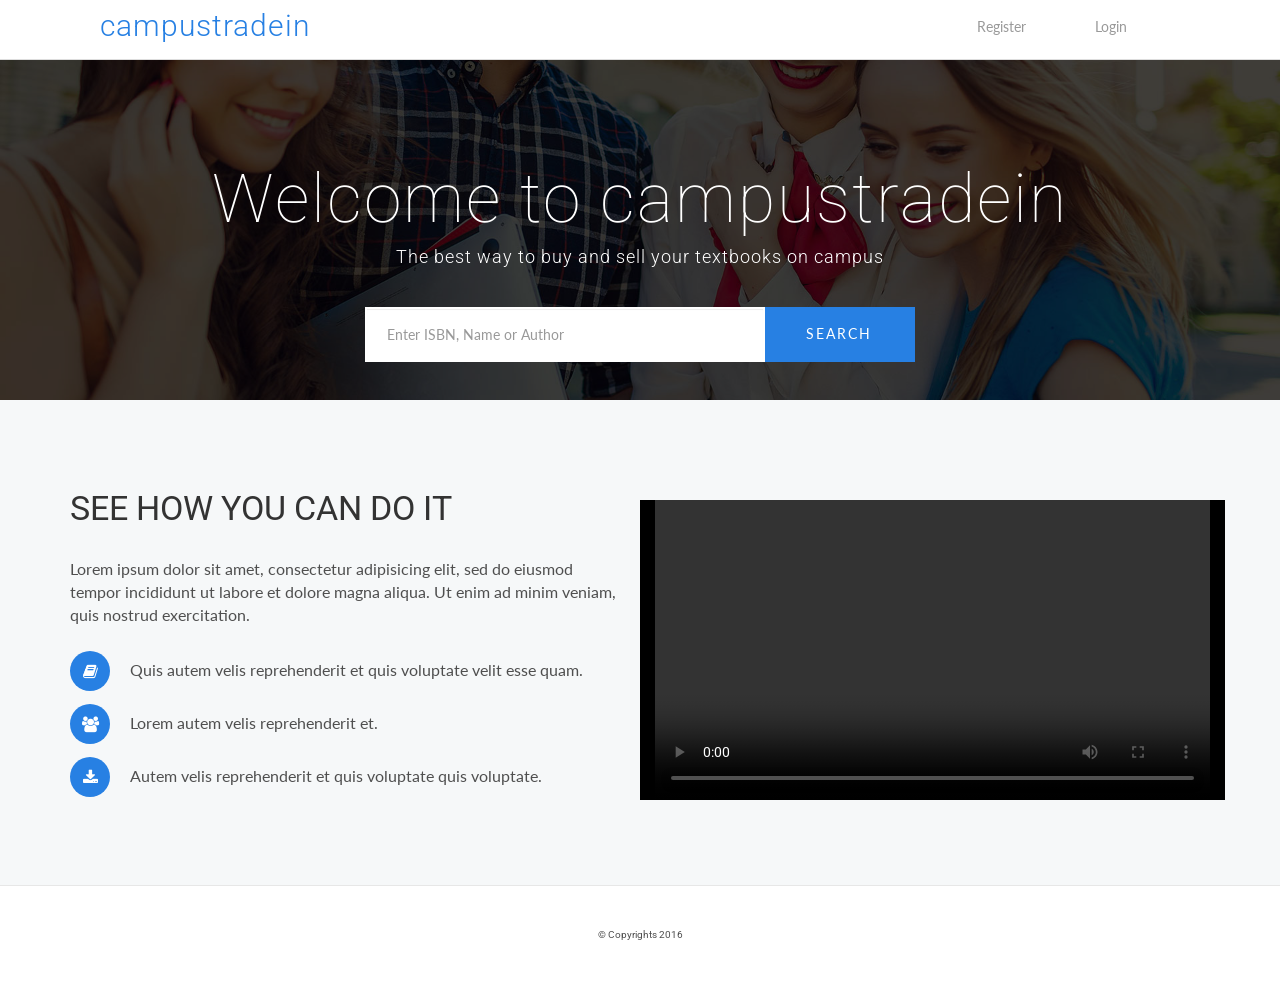
==== campus-trade-in/index.html @ 1e82827a "Added Changes" ====
<!DOCTYPE html>
<html>
	<head>
		<title>Campus Trade In | Search Books Online | Top Ranked Website of the Year</title>
		<link rel="icon" href="assets/ico/ico.png" type="image/png" sizes="16x16">
		<!-- meta tags/keywords for search engines -->
		<meta charset="UTF-8">
		<meta name="description" content="Search Books Online">
		<meta name="keywords" content="books,online books,top rated online books website">
		<meta name="author" content="Campus Trade In">
		<!-- style sheets -->
		<link rel="stylesheet" type="text/css" href="css/bootstrap.css">
		<link rel="stylesheet" type="text/css" href="css/animate.css">
		<link rel="stylesheet" type="text/css" href="css/font-awesome.css">
		<link rel="stylesheet" type="text/css" href="css/style.css">
		<link rel="stylesheet" href="css/owl.carousel.css">
		<link rel="stylesheet" href="css/owl.theme.css">
		<!-- google fonts  -->
		<link href='https://fonts.googleapis.com/css?family=Lobster+Two:400,400italic,700,700italic' rel='stylesheet' type='text/css'>
		<link href='https://fonts.googleapis.com/css?family=Lato:400,100,100italic,300,300italic,400italic,700,700italic,900,900italic' rel='stylesheet' type='text/css'>
		<link href='https://fonts.googleapis.com/css?family=Roboto:400,100,100italic,300,300italic,400italic,500,500italic,700,700italic,900italic,900' rel='stylesheet' type='text/css'>
	</head>
	<body>
		<!-- navigation section -->	
		<nav class="navbar navbar-default navbar-fixed-top">
		  <div class="container-fluid">
		    <!-- Brand and toggle get grouped for better mobile display -->
		    <div class="navbar-header">
		      <button type="button" class="navbar-toggle collapsed" data-toggle="collapse" data-target="#bs-example-navbar-collapse-1" aria-expanded="false">
		        <span class="sr-only">Toggle navigation</span>
		        <span class="icon-bar"></span>
		        <span class="icon-bar"></span>
		        <span class="icon-bar"></span>
		      </button>
		      <a class="navbar-brand" href="#">campustradein</a>
		    </div>

		    <!-- Collect the nav links, forms, and other content for toggling -->
		    <div class="collapse navbar-collapse" id="bs-example-navbar-collapse-1">
		      <ul class="nav navbar-nav navbar-right">
		        <li><a href="#" data-toggle="modal" data-target="#myModal" id="registerUser">Register</a></li>
		        <li><a href="#" data-toggle="modal" data-target="#myModal" id="loginUser">Login</a></li>
		      </ul>
		    </div>
		  </div>
		</nav>	
		<!-- login/sign up form modal -->
		<!-- Modal -->
		<div class="modal fade modalCustom" id="myModal" tabindex="-1" role="dialog" aria-labelledby="myModalLabel">
		  <div class="container">
		  	<div class="row">
		  		<div class="closeButton">
		  			<h4 data-dismiss="modal">X</h4>
		  		</div>
		  		<h1>campustradein</h1>
		  		<h6>The best college marketplace.</h6>
		  		<ul role="tablist" id="activator">
		  			<li role="presentation" class="active itemActive">
		  				<a href="#login" aria-controls="login" role="tab" data-toggle="tab" id="targetLogInUser">
		  					LOG IN
		  				</a>
		  			</li>
		  			<li role="presentation">
		  				<a href="#signup" aria-controls="signup" role="tab" data-toggle="tab" id="targetRegisterUser">
		  					SIGN UP
		  				</a>
		  			</li>
		  		</ul>
		  		<div class="col-lg-6 itemModelForms tab-content">
		  			<img src="assets/ico/tooltip.png" id="tooltip">
		  			<!-- login form -->
				    <div role="tabpanel" class="tab-pane active itemLoginForm" id="login">
				    	<form id="signinForm"> 
				    		<button> 
					    		<span>
					    			<i class="fa fa-facebook-official" aria-hidden="true"></i>
					    		</span>
					    		Log in with Facebook 
					    	</button>
					    	<p>Or</p>
					    	<input type="text" class="form-control" placeholder="Username" id="username" name="username">
					    	<input type="password" class="form-control" placeholder="Password" id="password" name="password">
					    	<button type="submit" class="formButton"> 
					    		login
					    	</button>
				    	</form>
				    </div>
				    <!-- signup form -->
				    <div role="tabpanel" class="tab-pane itemSignUpForm" id="signup">
				    	<form id="signupForm">
				    		<button> 
					    		<span>
					    			<i class="fa fa-facebook-official" aria-hidden="true"></i>
					    		</span>
					    		Log in with Facebook 
					    	</button>
					    	<p>Or</p>
					    	<input type="email" class="form-control" placeholder="Email" id="emailSignUp" name="Signup">
					    	<input type="Email" class="form-control" placeholder="Password" id="passwordSignUp" name="passwordSignUp">
					    	<input type="password" class="form-control" placeholder="Repeat Password" id="passwordRepeatSignUp" name="passwordSignUp">
					    	<select class="form-control">
					    		<option>Witchia State University</option>
					    		<option>Kansas State University</option>
					    		<option>Butler Community College</option>
					    	</select>
					    	<button type="submit" class="formButton"> 
					    		Sign Up
					    	</button>
					    	<p>By signing up to create an account I accept campustradein Terms of Use and Privacy Policy.</p>
				    	</form>
				    </div>
		  		</div>
		  	</div>
		  </div>	
		</div>
		<div class="clearfix"></div>

		<!-- arrow for push up to the top -->
		<a href="#home" class="scroll ArrowUp">
			<i class="fa fa-chevron-up"></i>
		</a>
		
		<!-- header/default slider section -->
		<section class="header" id="home">
			<div class="overlayHeader">
				<h1>Welcome to campustradein</h1>
				<h4>The best way to buy and sell your textbooks on campus</h4>
				<form class="form-inline">
					<div class="form-group">
						<input type="text" class="form-control" id="exampleInputName2" placeholder="Enter ISBN, Name or Author">
						<span class="fa fa-search errspan hidden-lg hidden-md"></span>
					</div>
					<button type="submit" class="btn btn-default">Search</button>
				</form>
			</div>
		</section>
		<div class="clearfix"></div>

		<!-- Video Section -->
		<section class="video">
			<div class="container">
				<div class="row">
					<div class="col-lg-6 col-md-12 itemContentVideo"> 
						<h1>SEE HOW YOU CAN DO IT</h1>
						<p>Lorem ipsum dolor sit amet, consectetur adipisicing elit, sed do eiusmod tempor incididunt ut labore et dolore magna aliqua. Ut enim ad minim veniam, quis nostrud exercitation.</p>
						<ul class="hidden-sm hidden-xs hidden-md">
							<li>
								<div>
									<i class="fa fa-book" aria-hidden="true"></i>
								</div>
								<span>Quis autem velis reprehenderit et quis voluptate velit esse quam.</span>
							</li>
							<li>
								<div>
									<i class="fa fa-users" aria-hidden="true"></i>
								</div>
								<span>Lorem autem velis reprehenderit et.</span>
							</li>
							<li>
								<div>
									<i class="fa fa-download" aria-hidden="true"></i>
								</div>
								<span>Autem velis reprehenderit et quis voluptate quis voluptate.</span>
							</li>
						</ul>
					</div>
					<div class="col-lg-6 col-md-12 itemVideoSection">
						<video controls autoplay>
						  <source src="http://dfcb.github.io/BigVideo.js/vids/dock.mp4" type="video/mp4">
						</video>
					</div>
				</div>
			</div>
		</section>
		<div class="clearfix"></div>

		<!-- sectionImageContent 1  -->
		<section class="sectionImageContent1">

		</section>

		<!-- Featured Books Section -->
		<!-- <section class="featuredBooks"> -->
			<!-- Controls -->
		<!--     <div class="itemControls hidden-xs hidden-sm hidden-md">
		    	<a class="left carousel-control prev" role="button">
					<span class="glyphicon glyphicon-chevron-left" aria-hidden="true"></span>
					<span class="sr-only">Previous</span>
				</a>
			    <a class="right carousel-control next" role="button">
				    <span class="glyphicon glyphicon-chevron-right" aria-hidden="true"></span>
				    <span class="sr-only">Next</span>
		     	</a>
		    </div>
			<div class="container">
				<div class="row">
					<div class="col-lg-12">
						<h1 class="headingDefault">
							Featured Books
						</h1>
					</div>
					<div class="containerMain col-lg-10 owl-carousel owl-theme" id="owl-demo">
						<div class="col-lg-3 itemSingleBook item">
							<img src="https://placeholdit.imgix.net/~text?txtsize=33&txt=200%C3%97300&w=200&h=300">
							<h6>
								Gordman Sciley by Neil Armstrong
							</h6>
						</div>
						<div class="col-lg-3 itemSingleBook2 item">
							<img src="https://placeholdit.imgix.net/~text?txtsize=33&txt=200%C3%97300&w=200&h=300">
							<h6>
								MiddleSex by Neil Armstrong
							</h6>
						</div>
						<div class="col-lg-3 itemSingleBook3 item">
							<img src="https://placeholdit.imgix.net/~text?txtsize=33&txt=200%C3%97300&w=200&h=300">
							<h6>
								An Army of 100 Sciley by Neil Armstrong
							</h6>
						</div>
						<div class="col-lg-3 itemSingleBook4 item">
							<img src="https://placeholdit.imgix.net/~text?txtsize=33&txt=200%C3%97300&w=200&h=300">
							<h6>
								Gilead - A Novel by Neil Armstrong
							</h6>
						</div>
						<div class="col-lg-3 itemSingleBook item">
							<img src="https://placeholdit.imgix.net/~text?txtsize=33&txt=200%C3%97300&w=200&h=300">
							<h6>
								Gordman Sciley by Neil Armstrong
							</h6>
						</div>
						<div class="col-lg-3 itemSingleBook2 item">
							<img src="https://placeholdit.imgix.net/~text?txtsize=33&txt=200%C3%97300&w=200&h=300">
							<h6>
								MiddleSex by Neil Armstrong
							</h6>
						</div>
						<div class="col-lg-3 itemSingleBook3 item">
							<img src="https://placeholdit.imgix.net/~text?txtsize=33&txt=200%C3%97300&w=200&h=300">
							<h6>
								An Army of 100 Sciley by Neil Armstrong
							</h6>
						</div>
						<div class="col-lg-3 itemSingleBook4 item">
							<img src="https://placeholdit.imgix.net/~text?txtsize=33&txt=200%C3%97300&w=200&h=300">
							<h6>
								Gilead - A Novel by Neil Armstrong
							</h6>
						</div>
					</div>
					<button>
						See All
					</button>
				</div>
			</div>
		</section>
		<div class="clearfix"></div> -->
		<!-- footer section -->
		<footer>
			<p>&copy; Copyrights 2016</p>
		</footer>

		<!-- javascript Libraries and custom files -->
		<script src="js/jquery.js"></script>
		<script src="js/bootstrap.js"></script>
		<script src="js/morphext.js"></script>
		<script src="js/backstretch.min.js"></script>
		<script src="js/wow.js"></script>
		<script src="js/owl.carousel.js"></script>
		<script src="js/bootstrap.min.js"></script>
		<script src="js/custom.js"></script>
	</body>
</html>
---- campus-trade-in/css/style.css ----
/* ============================== 
	
	Project Name : Campus Trade In
	Author 		 : Campus Trade In
	Author URI   : https://www.campustradein.com/
	Project Last Updated : 13/06/2016
	
	CSS Details  : 

	1. Default Variables 
	2. navigation 
	3. header section
	4. login/signup form modal

   ============================== */
/* 	Default Variables  */
/*  Default Mixins  */
.transitions {
  transition: all 0.5s ease;
  -webkit-transition: all 0.5s ease;
  -o-transition: all 0.5s ease;
  -moz-transition: all 0.5s ease;
}
/*	Default Settings */
body {
  font-family: 'Lato', sans-serif;
}
a,
a:active,
a:focus {
  outline: none;
}
#messages {
  height: 65px;
  margin-top: 10px;
  float: left;
  width: 100%;
  padding: 0px;
  margin-left: 0px;
  margin: 10px auto;
  display: table;
  float: none;
  position: relative;
  right: 45px;
}
#messages small {
  color: red;
  text-align: center;
}
/* 	Navigation Section */
.navbar-default {
  background-color: #fff;
  border-radius: 0px;
  height: 60px;
  margin-bottom: 0px;
  padding-bottom: 0px;
  border: none;
  transition: all 0.5s ease;
  -webkit-transition: all 0.5s ease;
  -o-transition: all 0.5s ease;
  -moz-transition: all 0.5s ease;
  border-bottom: 1px solid #ddd;
}
.navbar-default .navbar-brand {
  color: #2780e3;
  font-size: 30px;
  font-family: 'Roboto';
  font-weight: 300;
  padding-left: 100px;
  padding-top: 16px;
  letter-spacing: 1px;
  cursor: pointer;
}
.navbar-default .navbar-brand:hover {
  color: #2780e3;
}
.navbar-default .navbar-brand:active {
  color: #2780e3;
}
.navbar-default .navbar-brand:visited {
  color: #2780e3;
}
.navbar-default .navbar-brand span {
  height: 25px;
  width: 20px;
  background-color: #697EA4;
  padding: 10px 20px 10px 20px;
  color: #fff;
  text-align: center;
}
.navbar-right {
  margin-right: 100px;
}
.navbar-right li {
  height: 100%;
  width: 109px;
  text-align: center;
  padding-top: 2px;
  cursor: pointer;
}
.navbar-right li a {
  color: #999999!important;
  transition: all 0.5s ease;
  -webkit-transition: all 0.5s ease;
  -o-transition: all 0.5s ease;
  -moz-transition: all 0.5s ease;
}
.navbar-right li a:hover {
  color: #2780e3 !important;
  text-decoration: underline;
}
.navbar-right li a:active {
  border: none;
  color: #2780e3;
  text-decoration: none;
}
.navbar-right li a:visited {
  border: none;
  color: #999;
  text-decoration: none;
}
/* header section */
.header {
  height: 400px;
  width: 100%;
  background-image: url('../assets/header/1.jpg');
  background-size: cover;
  background-position: center;
}
.header .overlayHeader {
  height: 400px!important;
  width: 100%;
  background-color: rgba(0, 0, 0, 0.5);
}
.header .overlayHeader h1 {
  letter-spacing: 2px;
  font-size: 68px;
  font-family: 'Roboto', sans-serif;
  font-weight: 100;
  color: #fff;
  text-align: center;
  padding-top: 162px;
  margin-bottom: 0px;
  margin-top: 0px;
}
.header .overlayHeader h4 {
  font-family: 'Roboto', sans-serif;
  font-size: 18px;
  color: #fff;
  text-align: center;
  letter-spacing: 1px;
  font-weight: 300;
}
.header .overlayHeader form {
  margin: 40px auto;
  display: table;
  float: none;
}
.header .overlayHeader form .form-control {
  display: block;
  min-width: 400px;
  font-family: 'Lato', sans-serif;
  height: 55px;
  padding: 6px 12px;
  font-size: 14px;
  padding: 0px 20px 0px 20px;
  line-height: 1.42857143;
  color: #000!important;
  background-color: #fff;
  background-image: none;
  border: 2px solid #fff;
  border-radius: 0px;
  transition: all 0.5s ease;
  -webkit-transition: all 0.5s ease;
  -o-transition: all 0.5s ease;
  -moz-transition: all 0.5s ease;
  -webkit-box-shadow: inset 0 1px 1px rgba(0, 0, 0, 0.075);
  box-shadow: inset 0 1px 1px rgba(0, 0, 0, 0.075);
  -webkit-transition: border-color ease-in-out 0.15s, -webkit-box-shadow ease-in-out 0.15s;
  -o-transition: border-color ease-in-out 0.15s, box-shadow ease-in-out 0.15s;
  transition: border-color ease-in-out 0.15s, box-shadow ease-in-out 0.15s;
}
.header .overlayHeader form button {
  height: 55px;
  width: 150px;
  border-radius: 0px;
  background-color: #2780e3;
  color: #fff;
  border: 3px solid #2780e3;
  border-left: none;
  font-size: 14px;
  font-weight: 400;
  text-transform: uppercase;
  letter-spacing: 2px;
  transition: all 0.5s ease;
  -webkit-transition: all 0.5s ease;
  -o-transition: all 0.5s ease;
  -moz-transition: all 0.5s ease;
}
.header .overlayHeader form button:hover {
  color: #fff;
  background-color: #2780e3;
}
/* modal form section */
.modalCustom .closeButton {
  height: 100px;
  width: 100px;
  position: absolute;
  right: 100px;
  color: #fff;
  top: 50px;
  font-size: 24px;
  cursor: pointer;
  z-index: 9999999999999;
}
.modalCustom h1 {
  color: #fff;
  font-family: 'Roboto';
  margin-bottom: 0px;
  padding-bottom: 0px;
  position: relative;
  top: 42px;
  font-weight: 300;
  letter-spacing: 1px;
  text-align: center;
}
.modalCustom h6 {
  margin-top: 0px;
  margin-bottom: 0px;
  text-align: center;
  color: #fff;
  position: relative;
  top: 49px;
  font-size: 15px;
  font-weight: 400;
  letter-spacing: 1px;
}
.modalCustom ul {
  margin: 100px auto;
  display: table;
  list-style: none;
  margin-bottom: 10px;
}
.modalCustom ul li {
  float: left;
  color: #fff;
  text-transform: uppercase;
  text-align: center;
  padding-left: 26px;
  padding-right: 52px;
  cursor: pointer;
}
.modalCustom ul li a {
  color: #4f4f4f;
  font-weight: 500;
}
.modalCustom ul li a:hover {
  color: #fff;
}
.modalCustom .itemActive a {
  color: #fff;
}
.modalCustom .itemModelForms {
  height: auto;
  width: 400px;
  background-color: #fff;
  margin: 12px auto;
  float: none;
  cursor: pointer;
  position: absolute;
  left: 0px;
  right: 0px;
  padding: 0px;
}
.modalCustom .itemModelForms img {
  margin-top: -41px;
  margin-left: 120px;
}
.modalCustom .itemModelForms .itemLoginForm button {
  height: 50px;
  width: 300px;
  margin: 25px auto;
  display: table;
  float: none;
  background-color: #3B5998;
  color: #fff;
  font-family: 'Roboto', sans-serif;
  letter-spacing: 1px;
  border: none;
}
.modalCustom .itemModelForms .itemLoginForm button span {
  padding-right: 10px;
}
.modalCustom .itemModelForms .itemLoginForm p {
  text-align: center;
  color: #272727!important;
}
.modalCustom .itemModelForms .itemLoginForm .form-control {
  display: block;
  margin: 0 auto;
  display: table;
  float: none;
  width: 300px;
  height: 50px;
  padding: 6px 12px;
  font-size: 14px;
  line-height: 1.42857143;
  color: #555;
  background-color: #fff;
  background-image: none;
  border: 1px solid #ccc;
  border-radius: 0px;
  -webkit-box-shadow: inset 0 1px 1px rgba(0, 0, 0, 0.075);
  box-shadow: inset 0 1px 1px rgba(0, 0, 0, 0.075);
  -webkit-transition: border-color ease-in-out 0.15s, -webkit-box-shadow ease-in-out 0.15s;
  -o-transition: border-color ease-in-out 0.15s, box-shadow ease-in-out 0.15s;
  transition: border-color ease-in-out 0.15s, box-shadow ease-in-out 0.15s;
}
.modalCustom .itemModelForms .itemLoginForm .formButton {
  background-color: #2780e3;
}
.modalCustom .itemModelForms .itemSignUpForm {
  padding-left: 20px;
  padding-right: 20px;
}
.modalCustom .itemModelForms .itemSignUpForm button {
  height: 50px;
  width: 300px;
  margin: 25px auto;
  display: table;
  float: none;
  background-color: #3B5998;
  color: #fff;
  font-family: 'Roboto', sans-serif;
  letter-spacing: 1px;
  border: none;
}
.modalCustom .itemModelForms .itemSignUpForm button span {
  padding-right: 10px;
}
.modalCustom .itemModelForms .itemSignUpForm p {
  text-align: center;
  color: #272727!important;
}
.modalCustom .itemModelForms .itemSignUpForm .form-control {
  display: block;
  margin: 0 auto;
  display: table;
  float: none;
  width: 300px;
  height: 50px;
  padding: 6px 12px;
  font-size: 14px;
  line-height: 1.42857143;
  color: #555;
  background-color: #fff;
  background-image: none;
  border: 1px solid #ccc;
  border-radius: 0px;
  -webkit-box-shadow: inset 0 1px 1px rgba(0, 0, 0, 0.075);
  box-shadow: inset 0 1px 1px rgba(0, 0, 0, 0.075);
  -webkit-transition: border-color ease-in-out 0.15s, -webkit-box-shadow ease-in-out 0.15s;
  -o-transition: border-color ease-in-out 0.15s, box-shadow ease-in-out 0.15s;
  transition: border-color ease-in-out 0.15s, box-shadow ease-in-out 0.15s;
}
.modalCustom .itemModelForms .itemSignUpForm .formButton {
  background-color: #2780e3;
}
/* Arrow for pushing back to the top */
.ArrowUp {
  height: 49px;
  width: 49px;
  background-color: #2780e3;
  position: fixed;
  right: 50px;
  bottom: 100px;
  z-index: 999999999;
  border-radius: 100px;
  color: #fff;
  text-align: center;
  padding-top: 15px;
  display: none;
  cursor: pointer;
}
/* form validation */
.errorFormValidation {
  float: right;
  margin-right: 58px;
  margin-top: -32px;
  color: red;
  display: none;
}
.FormValidationError {
  color: red;
  padding-left: 51px;
  display: none;
}
.FormValidationErrorPassword {
  color: red;
  padding-left: 51px;
  display: none;
}
/* Featured Books Section */
.featuredBooks {
  height: 650px;
  width: 100%;
}
.featuredBooks .headingDefault {
  font-size: 27px;
  font-weight: 700;
  text-align: center;
  font-family: 'Roboto', sans-serif;
  color: #333;
  text-transform: uppercase;
  letter-spacing: 1px;
  padding-top: 70px;
  margin-top: 0px;
}
.featuredBooks .itemControls {
  height: 650px;
  width: 100%;
  position: absolute;
  z-index: 99999;
}
.featuredBooks .itemControls .carousel-control.right {
  background-image: none;
}
.featuredBooks .itemControls .carousel-control .glyphicon-chevron-left,
.featuredBooks .itemControls .carousel-control .icon-prev {
  color: #4f4f4f;
  font-size: 18px;
  font-weight: 300;
  text-shadow: none;
}
.featuredBooks .itemControls .carousel-control .glyphicon-chevron-right,
.featuredBooks .itemControls .carousel-control .icon-prev {
  color: #4f4f4f;
  font-size: 18px;
  font-weight: 300;
  text-shadow: none;
}
.featuredBooks .itemControls .carousel-control.left {
  background-image: none;
}
.featuredBooks .containerMain {
  margin: 0 auto;
  float: none;
  display: table;
}
.featuredBooks .containerMain .itemSingleBook {
  cursor: pointer;
  height: 350px;
  width: 200px;
  margin-top: 60px;
  margin-left: 40px;
  padding: 0px;
}
.featuredBooks .containerMain .itemSingleBook h6 {
  margin-top: 0px;
  margin-bottom: 0px;
  text-align: center;
  color: #4f4f4f;
  font-size: 14px;
  font-weight: 500;
  font-family: 'Roboto';
  padding-top: 15px;
  cursor: pointer;
  line-height: 20px;
}
.featuredBooks .containerMain .itemSingleBook2 {
  cursor: pointer;
  height: 350px;
  width: 200px;
  margin-top: 60px;
  margin-left: 40px;
  padding: 0px;
  margin-left: 35px;
}
.featuredBooks .containerMain .itemSingleBook2 h6 {
  margin-top: 0px;
  margin-bottom: 0px;
  text-align: center;
  color: #4f4f4f;
  font-size: 14px;
  font-weight: 500;
  font-family: 'Roboto';
  padding-top: 15px;
  cursor: pointer;
  line-height: 20px;
}
.featuredBooks .containerMain .itemSingleBook3 {
  cursor: pointer;
  height: 350px;
  width: 200px;
  margin-top: 60px;
  margin-left: 40px;
  padding: 0px;
  margin-left: 35px;
}
.featuredBooks .containerMain .itemSingleBook3 h6 {
  margin-top: 0px;
  margin-bottom: 0px;
  text-align: center;
  color: #4f4f4f;
  font-size: 14px;
  font-weight: 500;
  font-family: 'Roboto';
  padding-top: 15px;
  cursor: pointer;
  line-height: 20px;
}
.featuredBooks .containerMain .itemSingleBook4 {
  cursor: pointer;
  height: 350px;
  width: 200px;
  margin-top: 60px;
  margin-left: 40px;
  padding: 0px;
  margin-left: 35px;
}
.featuredBooks .containerMain .itemSingleBook4 h6 {
  margin-top: 0px;
  margin-bottom: 0px;
  text-align: center;
  color: #4f4f4f;
  font-size: 14px;
  font-weight: 500;
  font-family: 'Roboto';
  padding-top: 15px;
  cursor: pointer;
  line-height: 20px;
}
.featuredBooks button {
  margin: 0px auto;
  display: table;
  float: none;
  height: 40px;
  width: 100px;
  background-color: #2780e3;
  color: #fff;
  position: relative;
  border: none;
  top: 48px;
}
/* Video Section */
.video {
  height: 485px;
  width: 100%;
  background-color: #F6F8F9;
}
.video .itemContentVideo h1 {
  margin-bottom: 0px;
  margin-top: 0px;
  padding-top: 90px;
  font-weight: 400;
  font-family: 'Roboto';
  color: #333;
  font-size: 34px;
}
.video .itemContentVideo p {
  padding-top: 30px;
  line-height: 23px;
  color: #4f4f4f;
  font-size: 16px;
  font-weight: 400;
  font-family: 'Lato';
}
.video .itemContentVideo ul {
  list-style: none;
  padding: 0px;
  padding-top: 15px;
}
.video .itemContentVideo ul li:nth-child(2) {
  padding-top: 30px;
}
.video .itemContentVideo ul li:nth-child(3) {
  padding-top: 30px;
}
.video .itemContentVideo ul li {
  color: #4f4f4f;
  font-size: 16px;
  font-weight: 400;
  font-family: 'Lato';
}
.video .itemContentVideo ul li span {
  padding-left: 20px;
  position: relative;
  top: 8px;
}
.video .itemContentVideo ul li div {
  float: left;
  height: 40px;
  width: 40px;
  text-align: center;
  background-color: #2780E3;
  color: #fff;
  padding-top: 9px;
  border-radius: 100px;
}
.video .itemVideoSection {
  height: 300px;
  width: 50%;
  margin: 100px auto;
  background-color: #000;
  margin-bottom: 0px;
}
.video .itemVideoSection video {
  height: 300px;
  width: 100%;
}
/* footer section */
footer {
  height: 100px;
  width: 100%;
  border-top: 1px solid #e7e7e7;
}
footer p {
  font-family: 'Roboto';
  font-size: 10px;
  color: #4f4f4f;
  text-align: center;
  padding-top: 42px;
}
/* ====================================================

		Media Quries for mobile and tablet devices

   ==================================================== */
@media screen and (min-width: 992px) and (max-width: 1199px) {
  /* video section */
  .video {
    height: 800px;
  }
  .video .itemVideoSection {
    width: 100%;
  }
  .video .itemContentVideo h1 {
    text-align: center;
  }
  .video .itemContentVideo p {
    text-align: center;
  }
}
@media screen and (min-width: 768px) and (max-width: 992px) {
  /* header section */
  .header .overlayHeader h1 {
    font-size: 32px;
  }
  .header .overlayHeader form .form-control {
    min-width: 400px;
  }
  .header .overlayHeader form button {
    float: right;
  }
  .errspan {
    display: none;
  }
  /* video section */
  .video {
    height: 800px;
  }
  .video .itemVideoSection {
    width: 100%;
  }
  .video .itemContentVideo h1 {
    text-align: center;
  }
  .video .itemContentVideo p {
    text-align: center;
  }
}
@media screen and (min-width: 480px) and (max-width: 768px) {
  /* navigation section */
  .navbar-default .navbar-brand {
    padding-left: 10px;
  }
  .navbar-toggle {
    position: relative;
    float: right;
    padding: 9px 10px;
    margin-top: 19px;
    margin-right: 15px;
    margin-bottom: 8px;
    background-color: transparent;
    background-image: none;
    border: 1px solid transparent;
    border-radius: 0px;
  }
  .navbar-default .navbar-collapse,
  .navbar-default .navbar-form {
    margin-top: 0px;
    background-color: #2780E3;
    border-color: #e7e7e7;
  }
  .navbar-right {
    margin-right: 0px;
    margin: 0 auto;
    display: table;
    float: none;
  }
  .navbar-right li {
    border: none;
    height: 100%;
    width: 109px;
    text-align: center;
    padding-top: 11px;
    cursor: pointer;
  }
  .navbar-right li {
    border: none;
    height: 100%;
    width: 109px;
    text-align: center;
    padding-top: 11px;
    cursor: pointer;
    color: #FFF;
  }
  .navbar-toggle {
    position: relative;
    float: right;
    padding: 9px 10px;
    margin-top: 19px;
    margin-right: 15px;
    margin-bottom: 8px;
    background-color: #2780E3;
    background-image: none;
    border: 1px solid #2780E3;
    border-radius: 0px;
  }
  .navbar-toggle:hover {
    background-color: #2780E3;
  }
  .navbar-toggle:active {
    background-color: #2780E3;
  }
  .navbar-toggle:visited {
    background-color: #2780E3;
  }
  .navbar-default .navbar-toggle:hover,
  .navbar-default .navbar-toggle:focus {
    background-color: #2780E3;
  }
  .navbar-default .navbar-toggle .icon-bar {
    background-color: #fff;
  }
  .navbar-right li:nth-child(2) {
    border: none;
  }
  /* header section */
  .header .overlayHeader h1 {
    font-size: 24px;
  }
  .header .overlayHeader h4 {
    font-size: 12px;
  }
  .header .overlayHeader form .form-control {
    min-width: 300px;
  }
  .header .overlayHeader form button {
    margin-left: 0px;
    margin: 0 auto;
    display: none;
    float: none;
  }
  .errspan {
    float: right;
    margin-right: 20px;
    margin-top: -35px;
    position: relative;
    z-index: 2;
    color: #272727;
    cursor: pointer;
  }
  .navbar li a {
    color: #fff!important;
  }
  .navbar li a:hover {
    color: #FFF!important;
  }
  /* featured Books Section */
  .featuredBooks {
    height: 750px;
  }
  .containerMain {
    width: 100%!important;
  }
  .itemSingleBook {
    width: 100%!important;
    margin-left: 0px!important;
    margin: 60px auto!important;
    float: none;
    display: table;
  }
  .itemSingleBook img {
    margin: 0 auto;
    display: table;
    float: none;
  }
  .itemSingleBook2 {
    width: 100%!important;
    margin-left: 0px!important;
    margin: 60px auto!important;
    float: none;
    display: table;
  }
  .itemSingleBook2 img {
    margin: 0 auto;
    display: table;
    float: none;
  }
  .itemSingleBook3 {
    width: 100%!important;
    margin-left: 0px!important;
    margin: 60px auto!important;
    float: none;
    display: table;
  }
  .itemSingleBook3 img {
    margin: 0 auto;
    display: table;
    float: none;
  }
  .itemSingleBook4 {
    width: 100%!important;
    margin-left: 0px!important;
    margin: 60px auto!important;
    float: none;
    display: table;
  }
  .itemSingleBook4 img {
    margin: 0 auto;
    display: table;
    float: none;
  }
  /* video section */
  .video {
    height: 800px;
  }
  .video .itemVideoSection {
    width: 100%;
  }
  .video .itemContentVideo h1 {
    text-align: center;
  }
  .video .itemContentVideo p {
    text-align: center;
  }
}
@media screen and (min-width: 290px) and (max-width: 480px) {
  /* navigation section */
  .navbar-default .navbar-brand {
    padding-left: 10px;
  }
  .navbar-toggle {
    position: relative;
    float: right;
    padding: 9px 10px;
    margin-top: 19px;
    margin-right: 15px;
    margin-bottom: 8px;
    background-color: transparent;
    background-image: none;
    border: 1px solid transparent;
    border-radius: 0px;
  }
  .navbar-default .navbar-collapse,
  .navbar-default .navbar-form {
    margin-top: 0px;
    background-color: #2780E3;
    border-color: #2780E3;
  }
  .navbar-right {
    margin-right: 0px;
    margin: 0 auto;
    display: table;
    float: none;
  }
  .navbar-right li {
    border: none;
    height: 100%;
    width: 109px;
    text-align: center;
    padding-top: 11px;
    cursor: pointer;
    color: #FFF;
  }
  .navbar li a {
    color: #fff!important;
  }
  .navbar li a:hover {
    color: #FFF!important;
  }
  .navbar-right li:nth-child(2) {
    border: none;
  }
  .navbar-toggle {
    position: relative;
    float: right;
    padding: 9px 10px;
    margin-top: 19px;
    margin-right: 15px;
    margin-bottom: 8px;
    background-color: #2780E3;
    background-image: none;
    border: 1px solid #2780E3;
    border-radius: 0px;
  }
  .navbar-toggle:hover {
    background-color: #2780E3;
  }
  .navbar-toggle:active {
    background-color: #2780E3;
  }
  .navbar-toggle:visited {
    background-color: #2780E3;
  }
  .navbar-default .navbar-toggle:hover,
  .navbar-default .navbar-toggle:focus {
    background-color: #2780E3;
  }
  .navbar-default .navbar-toggle .icon-bar {
    background-color: #fff;
  }
  /* header section */
  .header .overlayHeader h1 {
    font-size: 20px;
  }
  .header .overlayHeader h4 {
    font-size: 10px;
  }
  .header .overlayHeader form .form-control {
    min-width: 300px;
  }
  .errspan {
    float: right;
    margin-right: 6px;
    margin-top: -35px;
    position: relative;
    z-index: 2;
    color: #272727;
    cursor: pointer;
  }
  .header .overlayHeader form button {
    display: none;
  }
  /* featured Books Section */
  .featuredBooks {
    height: 750px;
  }
  .containerMain {
    width: 100%!important;
  }
  .itemSingleBook {
    width: 100%!important;
    margin-left: 0px!important;
    margin: 60px auto!important;
    float: none;
    display: table;
  }
  .itemSingleBook img {
    margin: 0 auto;
    display: table;
    float: none;
  }
  .itemSingleBook2 {
    width: 100%!important;
    margin-left: 0px!important;
    margin: 60px auto!important;
    float: none;
    display: table;
  }
  .itemSingleBook2 img {
    margin: 0 auto;
    display: table;
    float: none;
  }
  .itemSingleBook3 {
    width: 100%!important;
    margin-left: 0px!important;
    margin: 60px auto!important;
    float: none;
    display: table;
  }
  .itemSingleBook3 img {
    margin: 0 auto;
    display: table;
    float: none;
  }
  .itemSingleBook4 {
    width: 100%!important;
    margin-left: 0px!important;
    margin: 60px auto!important;
    float: none;
    display: table;
  }
  .itemSingleBook4 img {
    margin: 0 auto;
    display: table;
    float: none;
  }
  /* video section */
  .video {
    height: 800px;
  }
  .video .itemVideoSection {
    width: 100%;
  }
  .video .itemContentVideo h1 {
    text-align: center;
  }
  .video .itemContentVideo p {
    text-align: center;
  }
}
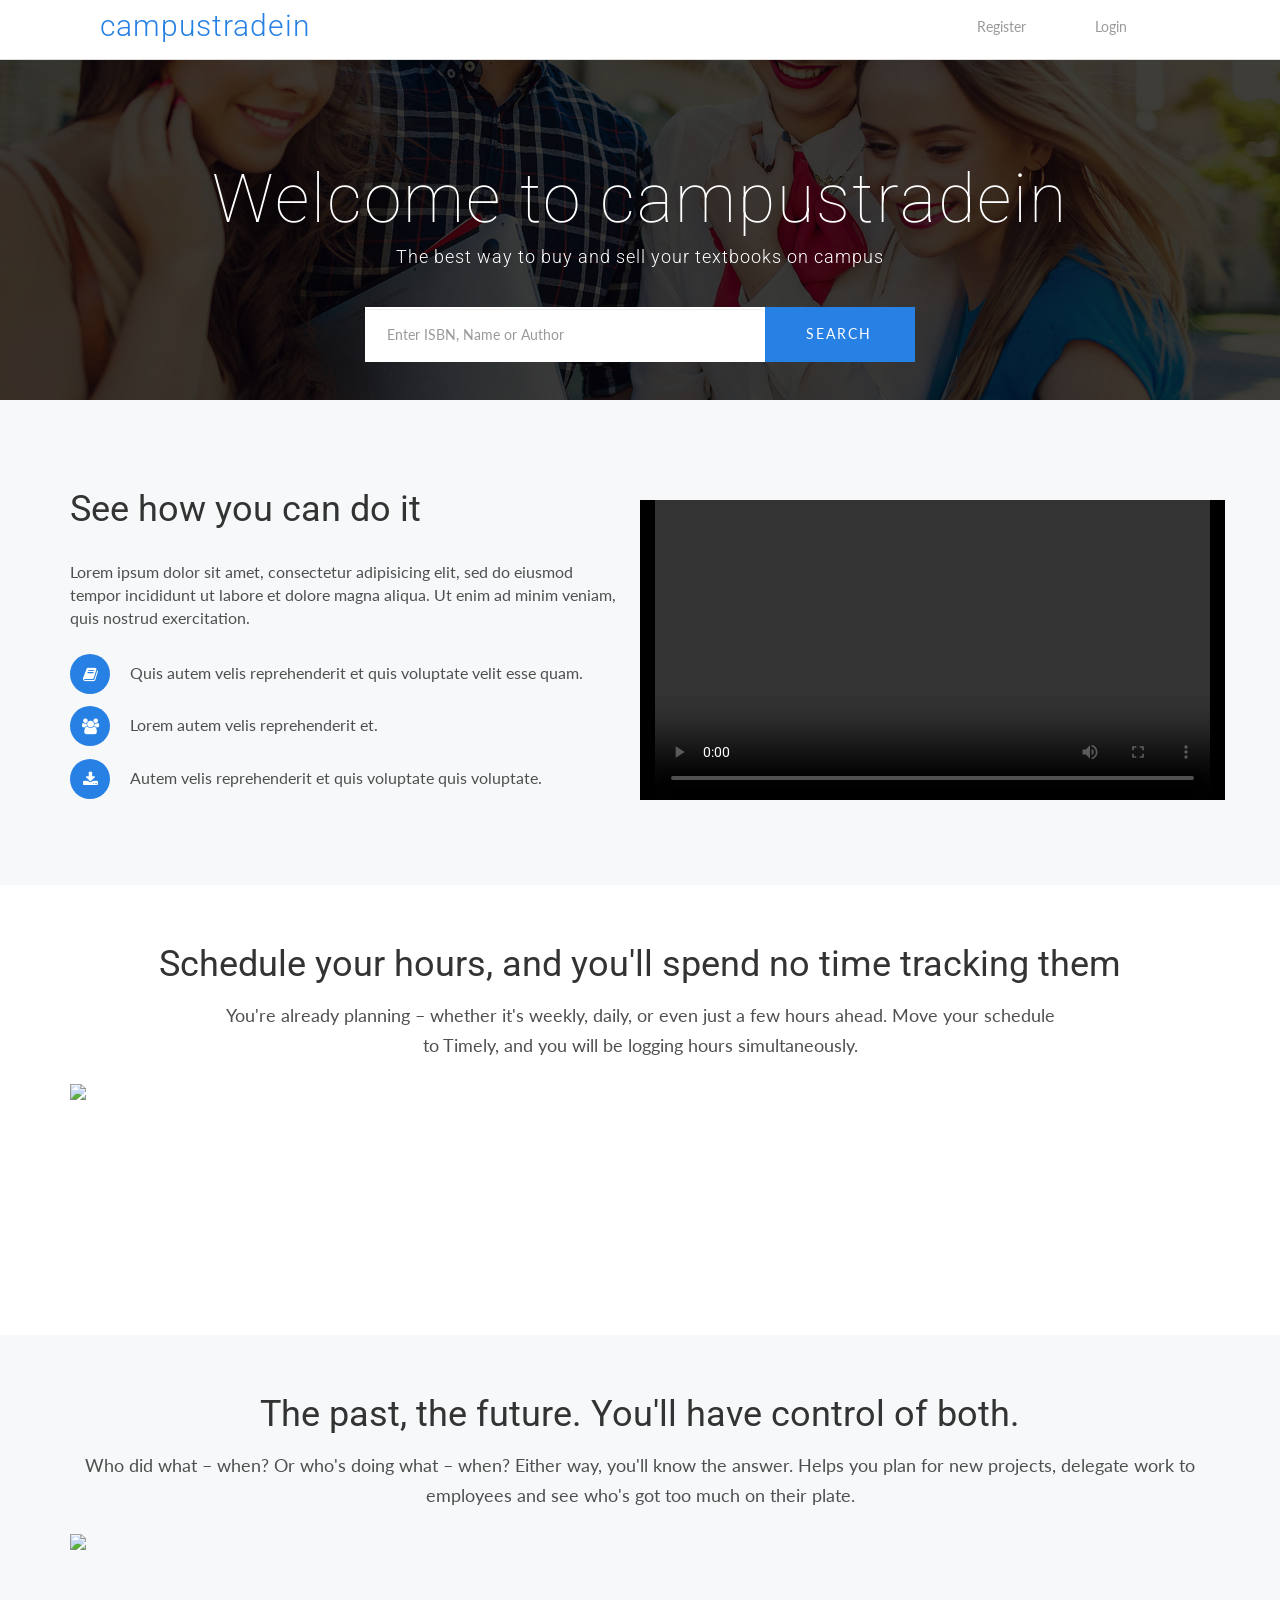
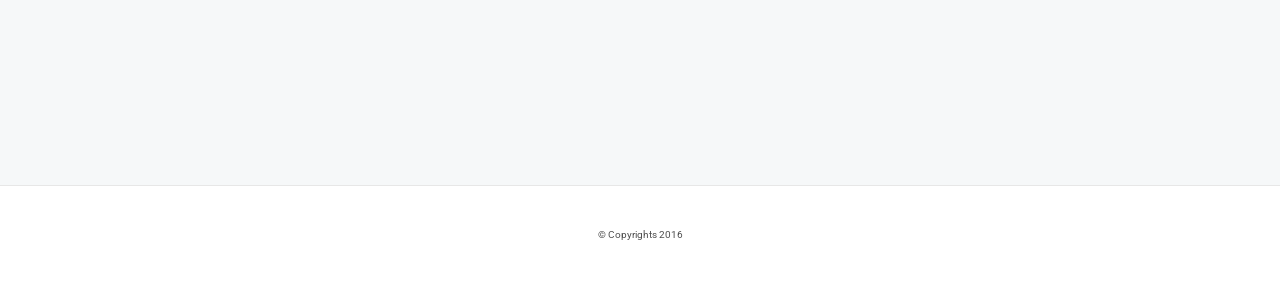
==== commit ecd8d67e: "Added Changes" ====
--- a/campus-trade-in/index.html
+++ b/campus-trade-in/index.html
@@ -141,7 +141,7 @@
 			<div class="container">
 				<div class="row">
 					<div class="col-lg-6 col-md-12 itemContentVideo"> 
-						<h1>SEE HOW YOU CAN DO IT</h1>
+						<h1>See how you can do it</h1>
 						<p>Lorem ipsum dolor sit amet, consectetur adipisicing elit, sed do eiusmod tempor incididunt ut labore et dolore magna aliqua. Ut enim ad minim veniam, quis nostrud exercitation.</p>
 						<ul class="hidden-sm hidden-xs hidden-md">
 							<li>
@@ -176,7 +176,28 @@
 
 		<!-- sectionImageContent 1  -->
 		<section class="sectionImageContent1">
-
+			<div class="container">
+				<div class="row">
+					<div class="col-lg-12">
+						<h1 class="wow bounceInUp">Schedule your hours, and you'll spend no time tracking them</h1>
+						<p class="wow fadeIn">You're already planning – whether it's weekly, daily, or even just a few hours ahead. Move your schedule<br/> to Timely, and you will be logging hours simultaneously.</p>
+						<img src="https://placeholdit.imgix.net/~text?txtsize=33&txt=600%C3%97170&w=600&h=170" class="wow fadeIn">
+					</div>
+				</div>
+			</div>
+		</section>
+
+		<!-- sectionImageContent 2  -->
+		<section class="sectionImageContent2">
+			<div class="container">
+				<div class="row">
+					<div class="col-lg-12">
+						<h1 class="wow bounceInUp">The past, the future. You'll have control of both.</h1>
+						<p class="wow fadeIn">Who did what – when? Or who's doing what – when? Either way, you'll know the answer. Helps you plan for new projects, delegate work to employees and see who's got too much on their plate.</p>
+						<img src="https://placeholdit.imgix.net/~text?txtsize=33&txt=600%C3%97170&w=600&h=170" class="wow fadeIn">
+					</div>
+				</div>
+			</div>
 		</section>
 
 		<!-- Featured Books Section -->
--- a/campus-trade-in/css/style.css
+++ b/campus-trade-in/css/style.css
@@ -251,8 +251,8 @@
   cursor: pointer;
 }
 .modalCustom ul li a {
-  color: #4f4f4f;
-  font-weight: 500;
+  color: #afafaf;
+  font-weight: 900;
 }
 .modalCustom ul li a:hover {
   color: #fff;
@@ -382,24 +382,6 @@
   display: none;
   cursor: pointer;
 }
-/* form validation */
-.errorFormValidation {
-  float: right;
-  margin-right: 58px;
-  margin-top: -32px;
-  color: red;
-  display: none;
-}
-.FormValidationError {
-  color: red;
-  padding-left: 51px;
-  display: none;
-}
-.FormValidationErrorPassword {
-  color: red;
-  padding-left: 51px;
-  display: none;
-}
 /* Featured Books Section */
 .featuredBooks {
   height: 650px;
@@ -542,6 +524,59 @@
   border: none;
   top: 48px;
 }
+/* sectionImageContent1 */
+.sectionImageContent1 {
+  height: 450px;
+  width: 100%;
+  background-color: #fff;
+}
+.sectionImageContent1 h1 {
+  text-align: center;
+  font-family: 'Roboto';
+  padding-top: 40px;
+  font-weight: 400;
+}
+.sectionImageContent1 p {
+  line-height: 30px;
+  color: #4f4f4f;
+  font-size: 18px;
+  text-align: center!important;
+  font-weight: 400;
+  font-family: 'Lato';
+  padding-top: 5px;
+}
+.sectionImageContent1 img {
+  float: none;
+  display: table;
+  margin: 24px auto;
+}
+/* sectionImageContent2 */
+.sectionImageContent2 {
+  background-color: #F6F8F9!important;
+  height: 450px;
+  width: 100%;
+  background-color: #fff;
+}
+.sectionImageContent2 h1 {
+  text-align: center;
+  font-family: 'Roboto';
+  padding-top: 40px;
+  font-weight: 400;
+}
+.sectionImageContent2 p {
+  line-height: 30px;
+  color: #4f4f4f;
+  font-size: 18px;
+  text-align: center!important;
+  font-weight: 400;
+  font-family: 'Lato';
+  padding-top: 5px;
+}
+.sectionImageContent2 img {
+  float: none;
+  display: table;
+  margin: 24px auto;
+}
 /* Video Section */
 .video {
   height: 485px;
@@ -552,10 +587,9 @@
   margin-bottom: 0px;
   margin-top: 0px;
   padding-top: 90px;
+  font-family: 'Roboto';
+  text-align: left;
   font-weight: 400;
-  font-family: 'Roboto';
-  color: #333;
-  font-size: 34px;
 }
 .video .itemContentVideo p {
   padding-top: 30px;
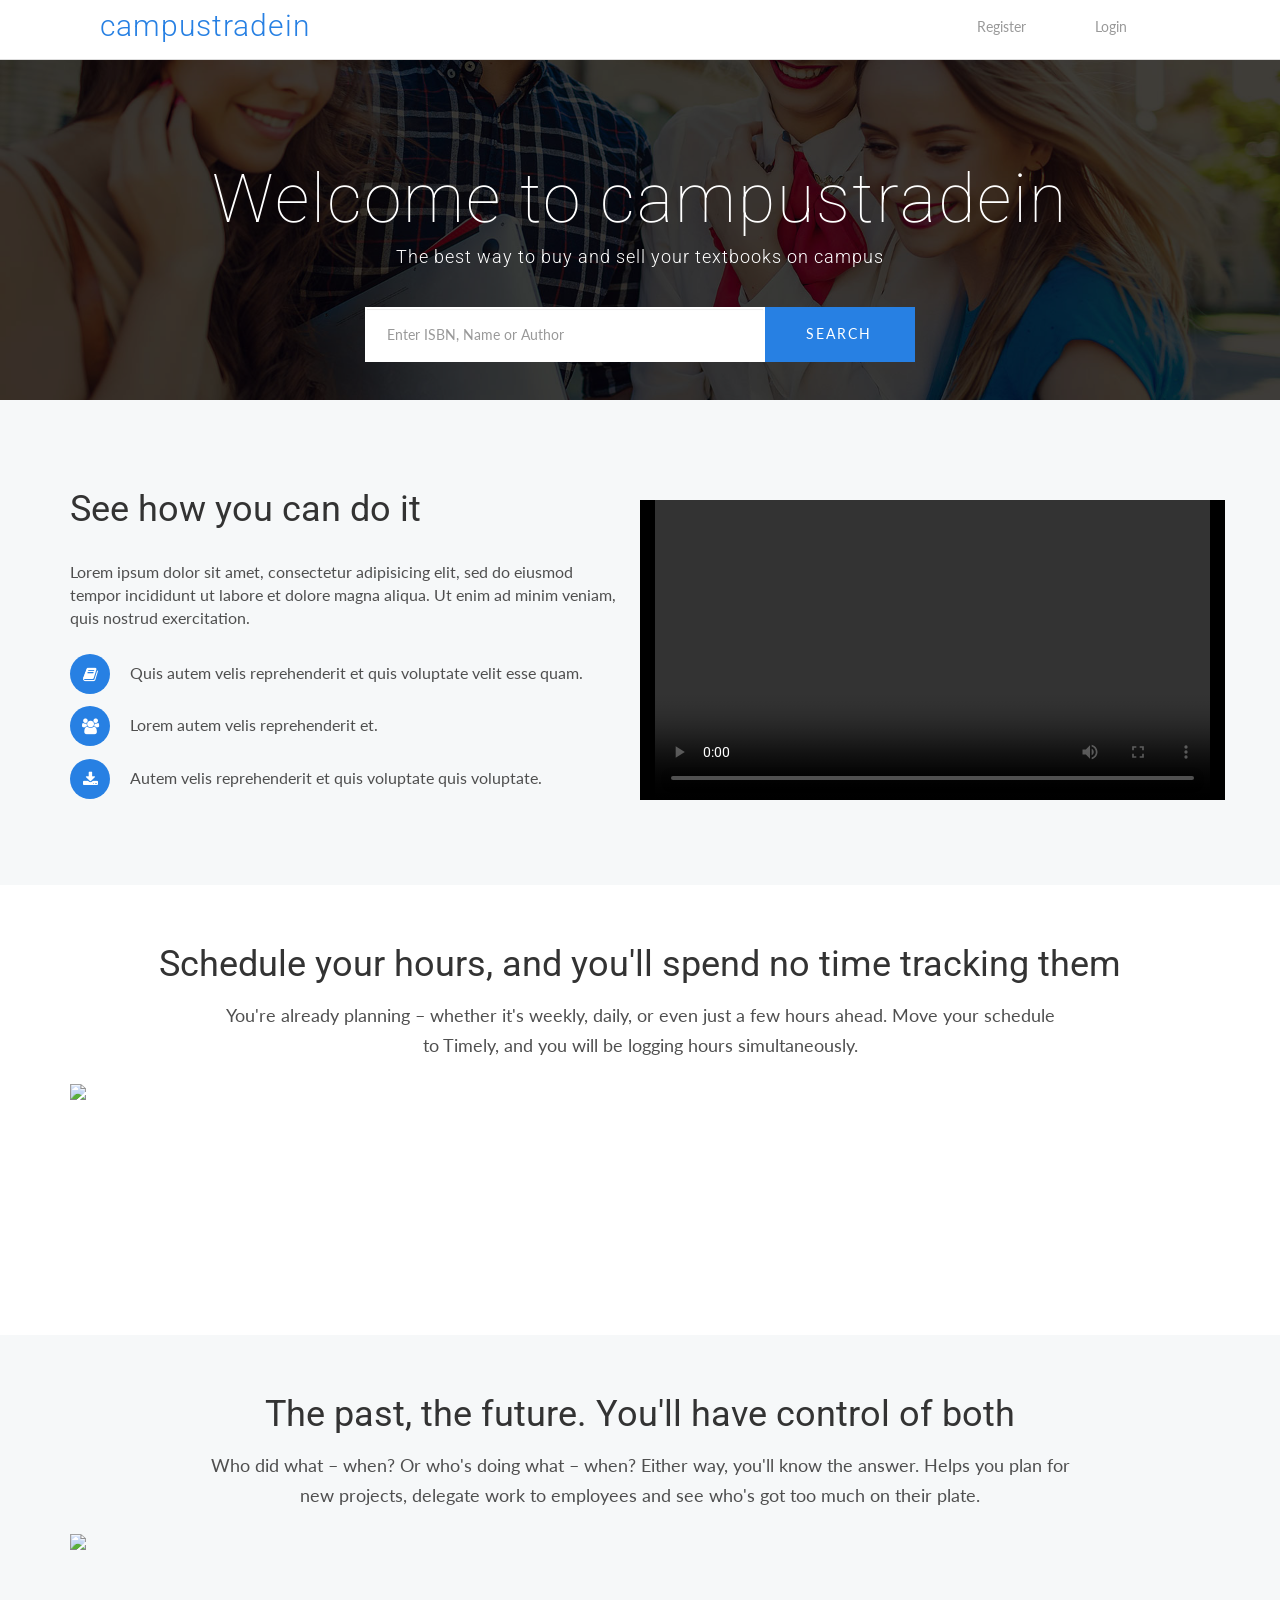
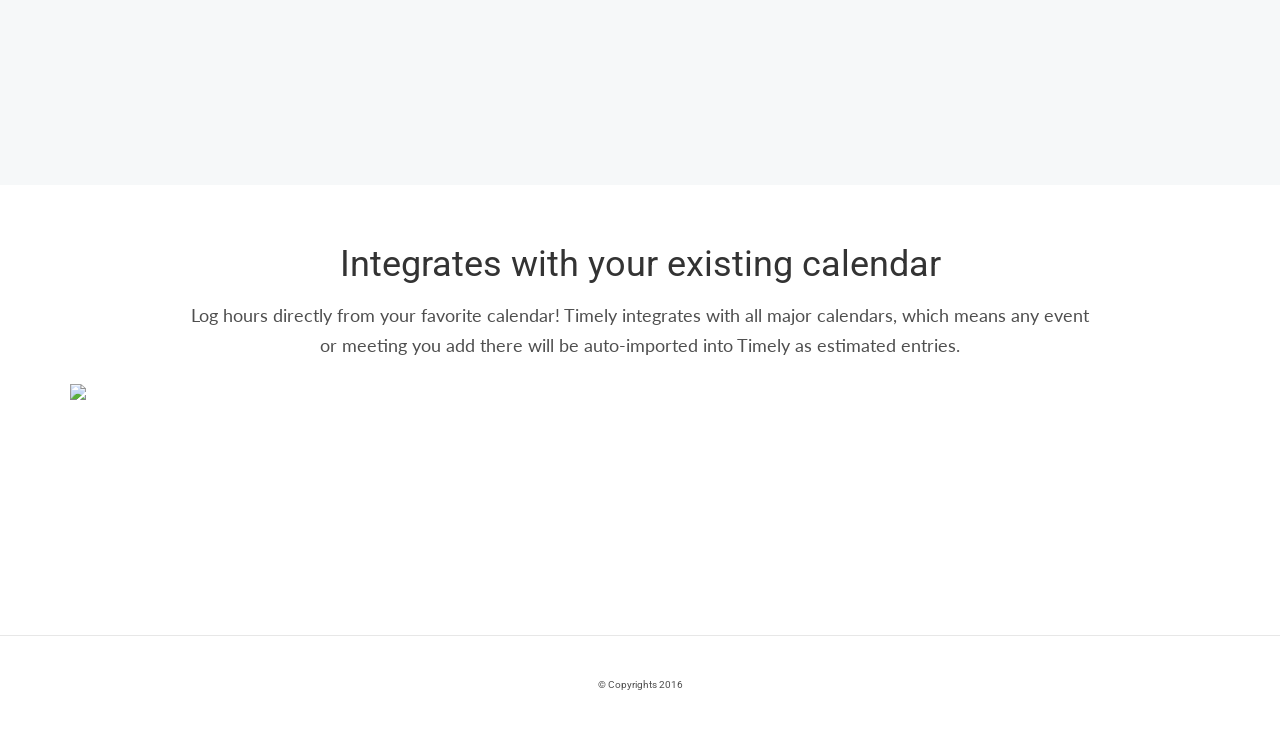
==== commit e5361564: "Added Changes" ====
--- a/campus-trade-in/index.html
+++ b/campus-trade-in/index.html
@@ -179,7 +179,7 @@
 			<div class="container">
 				<div class="row">
 					<div class="col-lg-12">
-						<h1 class="wow bounceInUp">Schedule your hours, and you'll spend no time tracking them</h1>
+						<h1 class="wow fadeIn">Schedule your hours, and you'll spend no time tracking them</h1>
 						<p class="wow fadeIn">You're already planning – whether it's weekly, daily, or even just a few hours ahead. Move your schedule<br/> to Timely, and you will be logging hours simultaneously.</p>
 						<img src="https://placeholdit.imgix.net/~text?txtsize=33&txt=600%C3%97170&w=600&h=170" class="wow fadeIn">
 					</div>
@@ -192,8 +192,21 @@
 			<div class="container">
 				<div class="row">
 					<div class="col-lg-12">
-						<h1 class="wow bounceInUp">The past, the future. You'll have control of both.</h1>
-						<p class="wow fadeIn">Who did what – when? Or who's doing what – when? Either way, you'll know the answer. Helps you plan for new projects, delegate work to employees and see who's got too much on their plate.</p>
+						<h1 class="wow fadeIn">The past, the future. You'll have control of both</h1>
+						<p class="wow fadeIn">Who did what – when? Or who's doing what – when? Either way, you'll know the answer. Helps you plan for <br/> new projects, delegate work to employees and see who's got too much on their plate.</p>
+						<img src="https://placeholdit.imgix.net/~text?txtsize=33&txt=600%C3%97170&w=600&h=170" class="wow fadeIn">
+					</div>
+				</div>
+			</div>
+		</section>
+
+		<!-- sectionImageContent 2  -->
+		<section class="sectionImageContent3">
+			<div class="container">
+				<div class="row">
+					<div class="col-lg-12">
+						<h1 class="wow fadeIn">Integrates with your existing calendar</h1>
+						<p class="wow fadeIn">Log hours directly from your favorite calendar! Timely integrates with all major calendars, which means any event<br/> or meeting you add there will be auto-imported into Timely as estimated entries.</p>
 						<img src="https://placeholdit.imgix.net/~text?txtsize=33&txt=600%C3%97170&w=600&h=170" class="wow fadeIn">
 					</div>
 				</div>
--- a/campus-trade-in/css/style.css
+++ b/campus-trade-in/css/style.css
@@ -577,6 +577,33 @@
   display: table;
   margin: 24px auto;
 }
+/* sectionImageContent3 */
+.sectionImageContent3 {
+  background-color: #fff!important;
+  height: 450px;
+  width: 100%;
+  background-color: #fff;
+}
+.sectionImageContent3 h1 {
+  text-align: center;
+  font-family: 'Roboto';
+  padding-top: 40px;
+  font-weight: 400;
+}
+.sectionImageContent3 p {
+  line-height: 30px;
+  color: #4f4f4f;
+  font-size: 18px;
+  text-align: center!important;
+  font-weight: 400;
+  font-family: 'Lato';
+  padding-top: 5px;
+}
+.sectionImageContent3 img {
+  float: none;
+  display: table;
+  margin: 24px auto;
+}
 /* Video Section */
 .video {
   height: 485px;
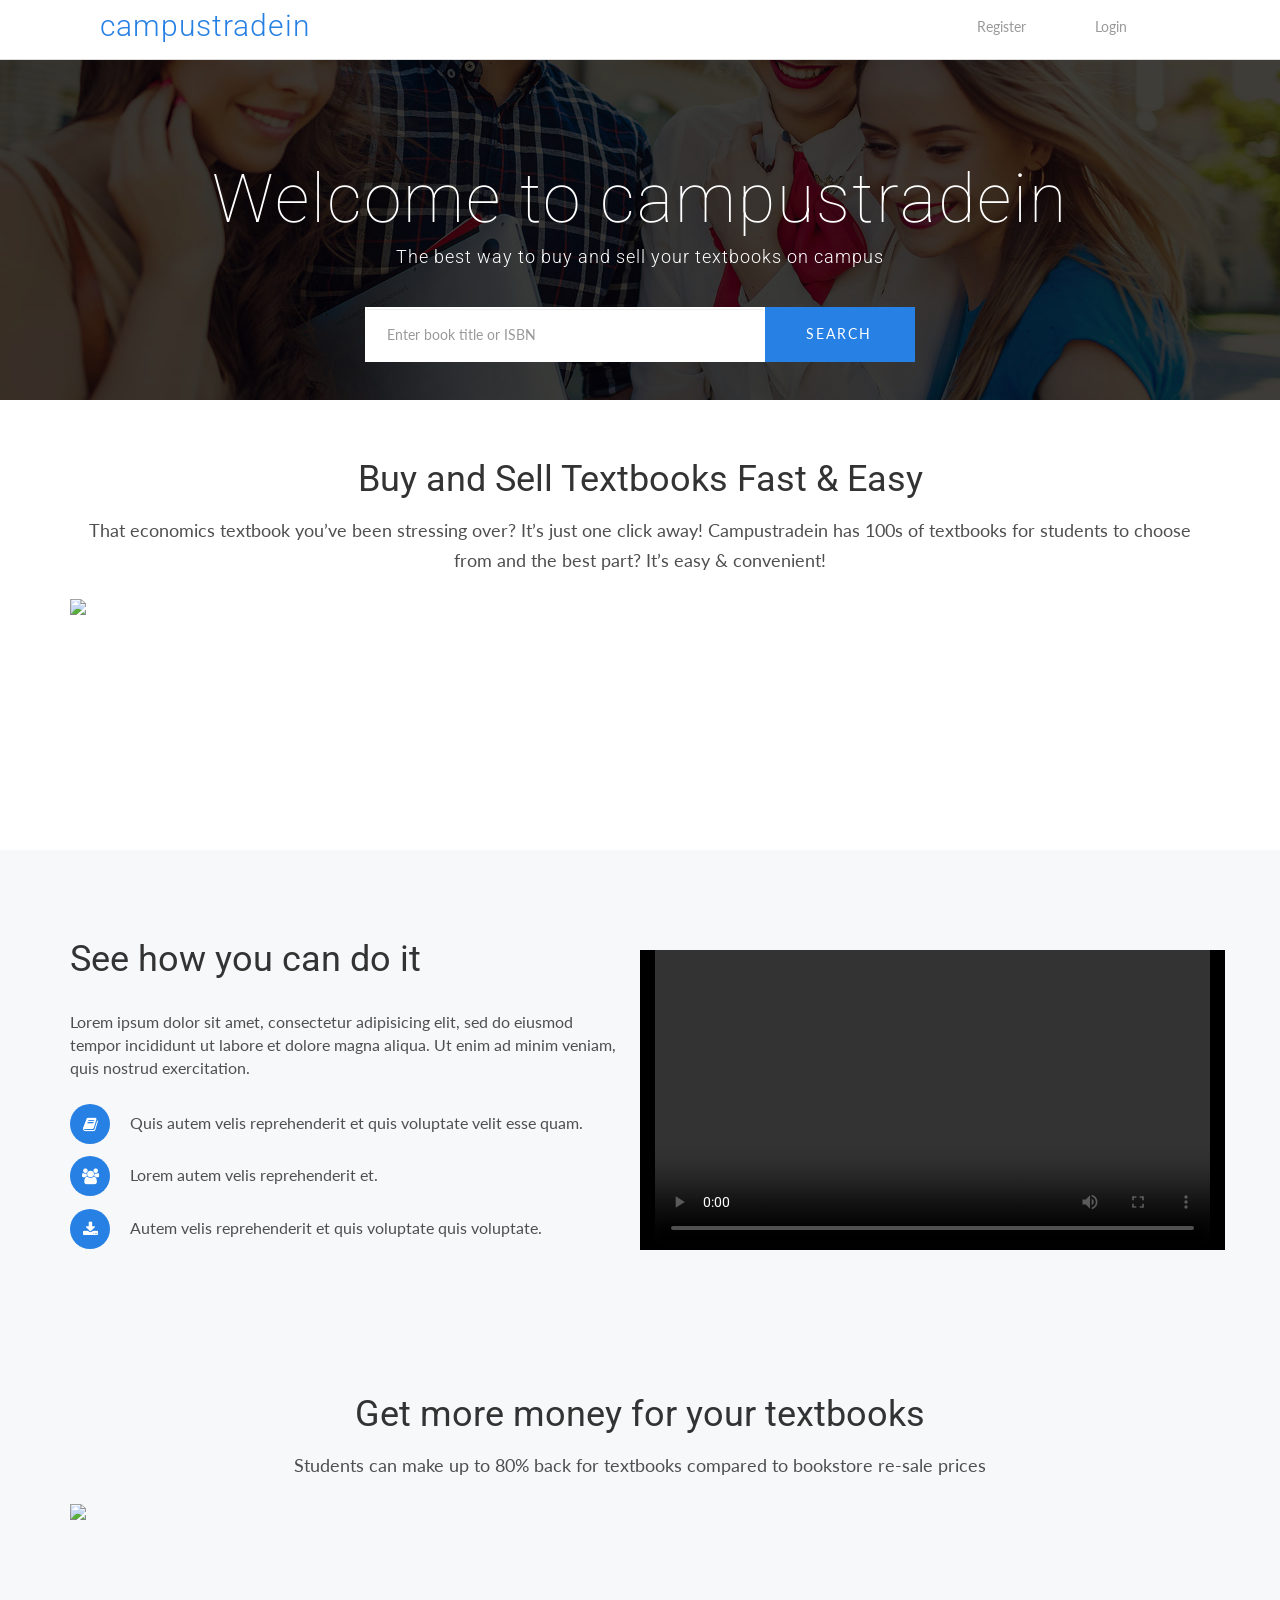
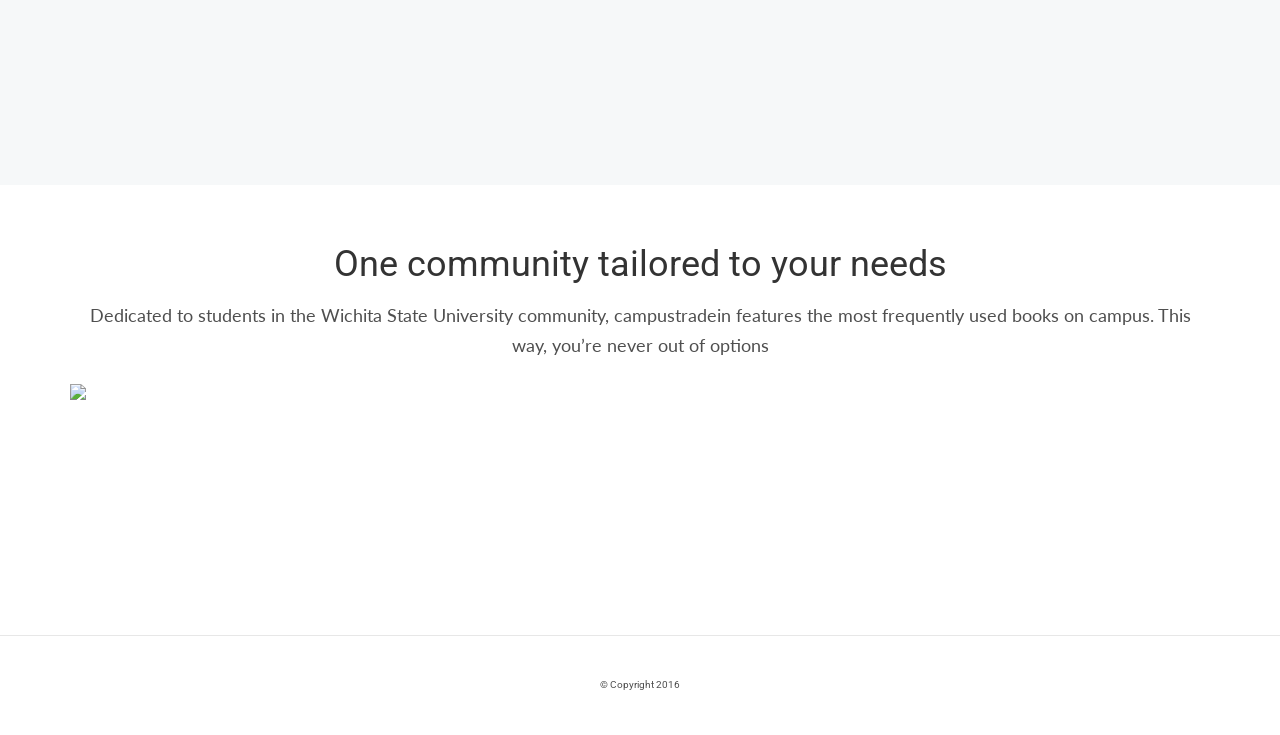
==== commit 00037c49: "added section texts" ====
--- a/campus-trade-in/index.html
+++ b/campus-trade-in/index.html
@@ -1,13 +1,13 @@
 <!DOCTYPE html>
 <html>
 	<head>
-		<title>Campus Trade In | Search Books Online | Top Ranked Website of the Year</title>
+		<title>campustradein | best college marketplace</title>
 		<link rel="icon" href="assets/ico/ico.png" type="image/png" sizes="16x16">
 		<!-- meta tags/keywords for search engines -->
 		<meta charset="UTF-8">
 		<meta name="description" content="Search Books Online">
 		<meta name="keywords" content="books,online books,top rated online books website">
-		<meta name="author" content="Campus Trade In">
+		<meta name="author" content="campustradein">
 		<!-- style sheets -->
 		<link rel="stylesheet" type="text/css" href="css/bootstrap.css">
 		<link rel="stylesheet" type="text/css" href="css/animate.css">
@@ -21,7 +21,7 @@
 		<link href='https://fonts.googleapis.com/css?family=Roboto:400,100,100italic,300,300italic,400italic,500,500italic,700,700italic,900italic,900' rel='stylesheet' type='text/css'>
 	</head>
 	<body>
-		<!-- navigation section -->	
+		<!-- navigation section -->
 		<nav class="navbar navbar-default navbar-fixed-top">
 		  <div class="container-fluid">
 		    <!-- Brand and toggle get grouped for better mobile display -->
@@ -43,7 +43,7 @@
 		      </ul>
 		    </div>
 		  </div>
-		</nav>	
+		</nav>
 		<!-- login/sign up form modal -->
 		<!-- Modal -->
 		<div class="modal fade modalCustom" id="myModal" tabindex="-1" role="dialog" aria-labelledby="myModalLabel">
@@ -57,7 +57,7 @@
 		  		<ul role="tablist" id="activator">
 		  			<li role="presentation" class="active itemActive">
 		  				<a href="#login" aria-controls="login" role="tab" data-toggle="tab" id="targetLogInUser">
-		  					LOG IN
+		  					Login
 		  				</a>
 		  			</li>
 		  			<li role="presentation">
@@ -70,48 +70,48 @@
 		  			<img src="assets/ico/tooltip.png" id="tooltip">
 		  			<!-- login form -->
 				    <div role="tabpanel" class="tab-pane active itemLoginForm" id="login">
-				    	<form id="signinForm"> 
-				    		<button> 
+				    	<form id="signinForm">
+				    		<button>
 					    		<span>
 					    			<i class="fa fa-facebook-official" aria-hidden="true"></i>
 					    		</span>
-					    		Log in with Facebook 
+					    		Login with Facebook
 					    	</button>
-					    	<p>Or</p>
+					    	<p>- Or -</p>
 					    	<input type="text" class="form-control" placeholder="Username" id="username" name="username">
 					    	<input type="password" class="form-control" placeholder="Password" id="password" name="password">
-					    	<button type="submit" class="formButton"> 
-					    		login
+					    	<button type="submit" class="formButton">
+					    		Login
 					    	</button>
 				    	</form>
 				    </div>
 				    <!-- signup form -->
 				    <div role="tabpanel" class="tab-pane itemSignUpForm" id="signup">
 				    	<form id="signupForm">
-				    		<button> 
+				    		<button>
 					    		<span>
 					    			<i class="fa fa-facebook-official" aria-hidden="true"></i>
 					    		</span>
-					    		Log in with Facebook 
+					    		Signup with Facebook
 					    	</button>
-					    	<p>Or</p>
-					    	<input type="email" class="form-control" placeholder="Email" id="emailSignUp" name="Signup">
-					    	<input type="Email" class="form-control" placeholder="Password" id="passwordSignUp" name="passwordSignUp">
-					    	<input type="password" class="form-control" placeholder="Repeat Password" id="passwordRepeatSignUp" name="passwordSignUp">
+					    	<p>- Or -</p>
+							<input type="text" class="form-control" placeholder="Username" id="emailSignUp" name="Signup">
+							<input type="email" class="form-control" placeholder="Email" id="emailSignUp" name="Signup">
+					    	<input type="password" class="form-control" placeholder="Password" id="passwordSignUp" name="passwordSignUp">
 					    	<select class="form-control">
 					    		<option>Witchia State University</option>
 					    		<option>Kansas State University</option>
 					    		<option>Butler Community College</option>
 					    	</select>
-					    	<button type="submit" class="formButton"> 
-					    		Sign Up
+					    	<button type="submit" class="formButton">
+					    		Signup
 					    	</button>
 					    	<p>By signing up to create an account I accept campustradein Terms of Use and Privacy Policy.</p>
 				    	</form>
 				    </div>
 		  		</div>
 		  	</div>
-		  </div>	
+		  </div>
 		</div>
 		<div class="clearfix"></div>
 
@@ -119,7 +119,7 @@
 		<a href="#home" class="scroll ArrowUp">
 			<i class="fa fa-chevron-up"></i>
 		</a>
-		
+
 		<!-- header/default slider section -->
 		<section class="header" id="home">
 			<div class="overlayHeader">
@@ -127,7 +127,7 @@
 				<h4>The best way to buy and sell your textbooks on campus</h4>
 				<form class="form-inline">
 					<div class="form-group">
-						<input type="text" class="form-control" id="exampleInputName2" placeholder="Enter ISBN, Name or Author">
+						<input type="text" class="form-control" id="exampleInputName2" placeholder="Enter book title or ISBN">
 						<span class="fa fa-search errspan hidden-lg hidden-md"></span>
 					</div>
 					<button type="submit" class="btn btn-default">Search</button>
@@ -136,11 +136,24 @@
 		</section>
 		<div class="clearfix"></div>
 
+		<!-- sectionImageContent 1  -->
+		<section class="sectionImageContent1">
+			<div class="container">
+				<div class="row">
+					<div class="col-lg-12">
+						<h1 class="wow fadeIn">Buy and Sell Textbooks Fast &amp; Easy</h1>
+						<p class="wow fadeIn">That economics textbook you’ve been stressing over? It’s just one click away! Campustradein has 100s of textbooks for students to choose from and the best part? It’s easy & convenient!</p>
+						<img src="https://placeholdit.imgix.net/~text?txtsize=33&txt=600%C3%97170&w=600&h=170" class="wow fadeIn">
+					</div>
+				</div>
+			</div>
+		</section>
+
 		<!-- Video Section -->
 		<section class="video">
 			<div class="container">
 				<div class="row">
-					<div class="col-lg-6 col-md-12 itemContentVideo"> 
+					<div class="col-lg-6 col-md-12 itemContentVideo">
 						<h1>See how you can do it</h1>
 						<p>Lorem ipsum dolor sit amet, consectetur adipisicing elit, sed do eiusmod tempor incididunt ut labore et dolore magna aliqua. Ut enim ad minim veniam, quis nostrud exercitation.</p>
 						<ul class="hidden-sm hidden-xs hidden-md">
@@ -174,26 +187,13 @@
 		</section>
 		<div class="clearfix"></div>
 
-		<!-- sectionImageContent 1  -->
-		<section class="sectionImageContent1">
-			<div class="container">
-				<div class="row">
-					<div class="col-lg-12">
-						<h1 class="wow fadeIn">Schedule your hours, and you'll spend no time tracking them</h1>
-						<p class="wow fadeIn">You're already planning – whether it's weekly, daily, or even just a few hours ahead. Move your schedule<br/> to Timely, and you will be logging hours simultaneously.</p>
-						<img src="https://placeholdit.imgix.net/~text?txtsize=33&txt=600%C3%97170&w=600&h=170" class="wow fadeIn">
-					</div>
-				</div>
-			</div>
-		</section>
-
 		<!-- sectionImageContent 2  -->
 		<section class="sectionImageContent2">
 			<div class="container">
 				<div class="row">
 					<div class="col-lg-12">
-						<h1 class="wow fadeIn">The past, the future. You'll have control of both</h1>
-						<p class="wow fadeIn">Who did what – when? Or who's doing what – when? Either way, you'll know the answer. Helps you plan for <br/> new projects, delegate work to employees and see who's got too much on their plate.</p>
+						<h1 class="wow fadeIn">Get more money for your textbooks</h1>
+						<p class="wow fadeIn">Students can make up to 80% back for textbooks compared to bookstore re-sale prices</p>
 						<img src="https://placeholdit.imgix.net/~text?txtsize=33&txt=600%C3%97170&w=600&h=170" class="wow fadeIn">
 					</div>
 				</div>
@@ -205,13 +205,15 @@
 			<div class="container">
 				<div class="row">
 					<div class="col-lg-12">
-						<h1 class="wow fadeIn">Integrates with your existing calendar</h1>
-						<p class="wow fadeIn">Log hours directly from your favorite calendar! Timely integrates with all major calendars, which means any event<br/> or meeting you add there will be auto-imported into Timely as estimated entries.</p>
+						<h1 class="wow fadeIn">One community tailored to your needs</h1>
+						<p class="wow fadeIn">Dedicated to students in the Wichita State University community, campustradein features the most frequently used books on campus. This way, you’re never out of options</p>
 						<img src="https://placeholdit.imgix.net/~text?txtsize=33&txt=600%C3%97170&w=600&h=170" class="wow fadeIn">
 					</div>
 				</div>
 			</div>
 		</section>
+
+
 
 		<!-- Featured Books Section -->
 		<!-- <section class="featuredBooks"> -->
@@ -292,7 +294,7 @@
 		<div class="clearfix"></div> -->
 		<!-- footer section -->
 		<footer>
-			<p>&copy; Copyrights 2016</p>
+			<p>&copy; Copyright 2016</p>
 		</footer>
 
 		<!-- javascript Libraries and custom files -->
@@ -305,4 +307,4 @@
 		<script src="js/bootstrap.min.js"></script>
 		<script src="js/custom.js"></script>
 	</body>
-</html>+</html>
--- a/campus-trade-in/css/style.css
+++ b/campus-trade-in/css/style.css
@@ -729,6 +729,16 @@
   .video .itemContentVideo p {
     text-align: center;
   }
+  /* sectionImageContent1 */
+  .sectionImageContent1 {
+    height: 500px;
+  }
+  .sectionImageContent2 {
+    height: 500px;
+  }
+  .sectionImageContent3 {
+    height: 500px;
+  }
 }
 @media screen and (min-width: 480px) and (max-width: 768px) {
   /* navigation section */
@@ -906,6 +916,16 @@
   .video .itemContentVideo p {
     text-align: center;
   }
+  /* sectionImageContent1 */
+  .sectionImageContent1 {
+    height: 500px;
+  }
+  .sectionImageContent2 {
+    height: 500px;
+  }
+  .sectionImageContent3 {
+    height: 500px;
+  }
 }
 @media screen and (min-width: 290px) and (max-width: 480px) {
   /* navigation section */
@@ -1072,4 +1092,14 @@
   .video .itemContentVideo p {
     text-align: center;
   }
-}
+  /* sectionImageContent1 */
+  .sectionImageContent1 {
+    height: 600px;
+  }
+  .sectionImageContent2 {
+    height: 600px;
+  }
+  .sectionImageContent3 {
+    height: 600px;
+  }
+}
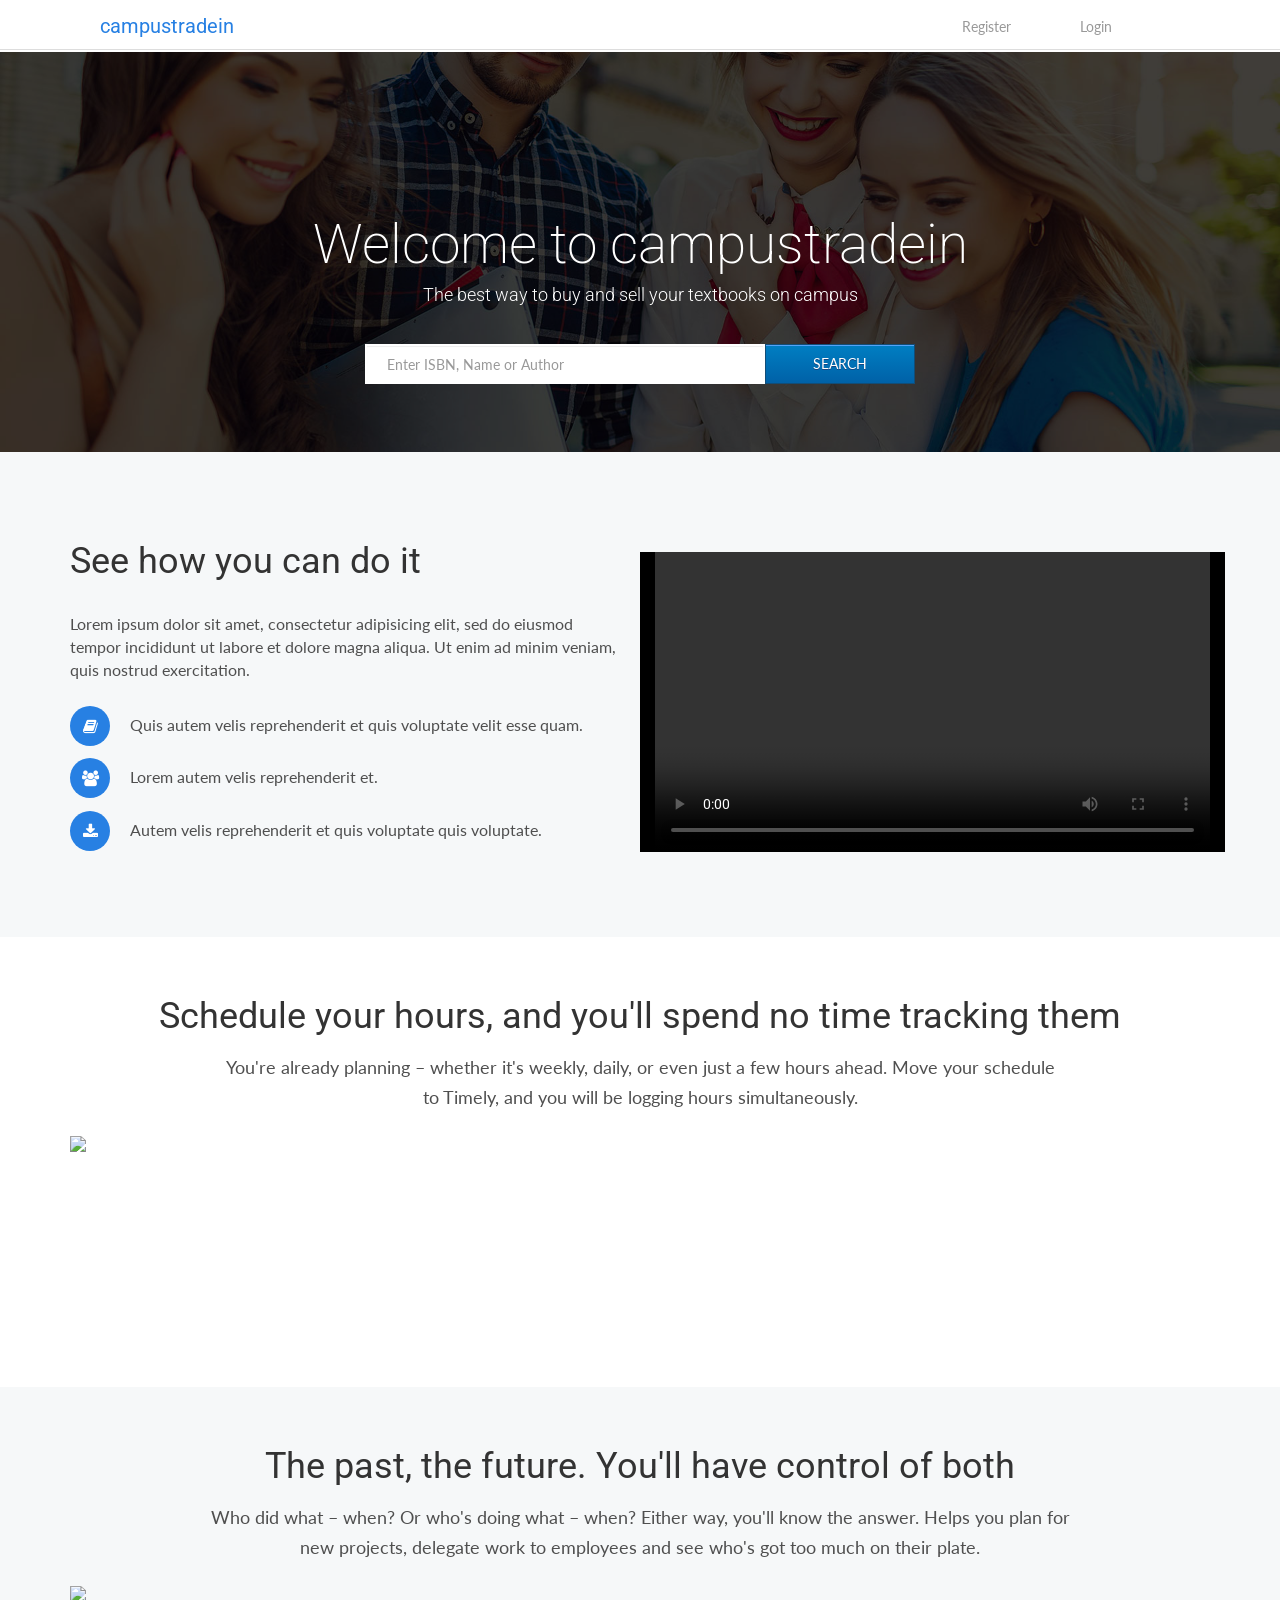
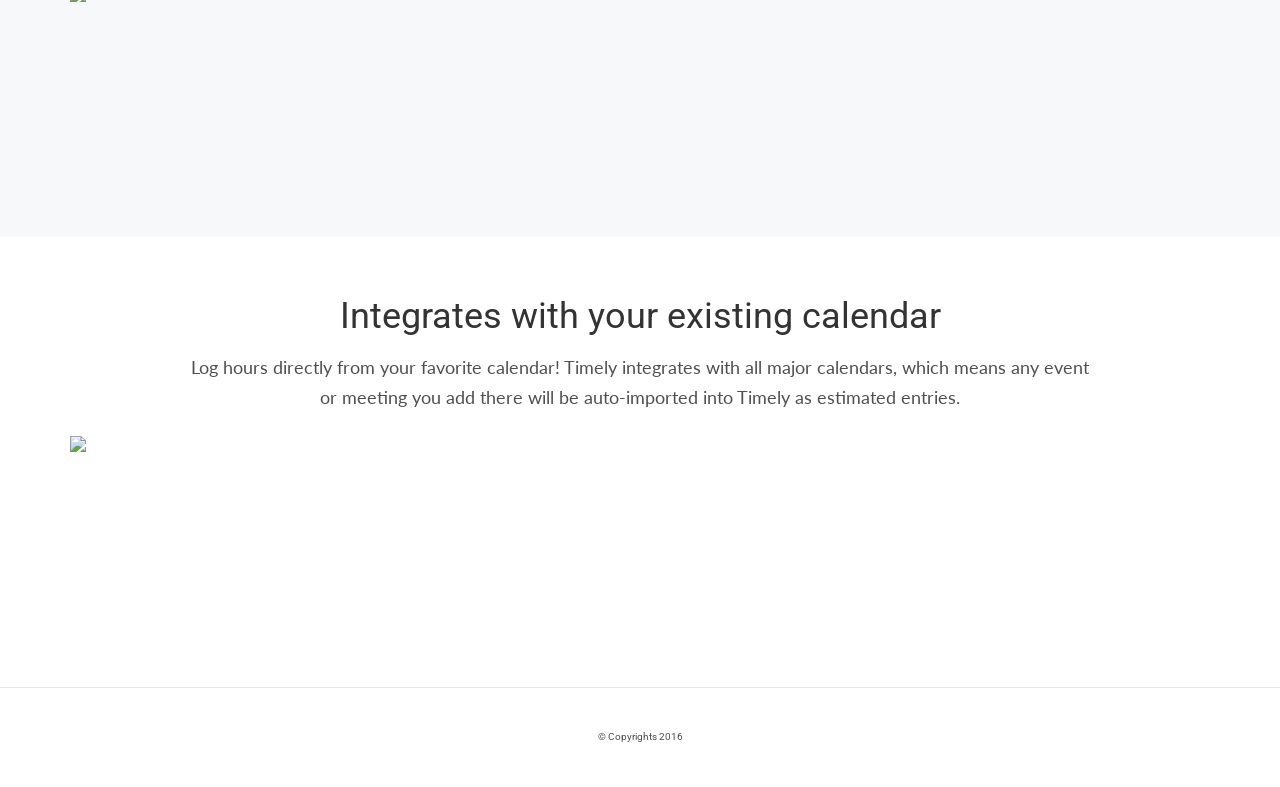
==== commit f93994f4: "Added Changes" ====
--- a/campus-trade-in/index.html
+++ b/campus-trade-in/index.html
@@ -1,13 +1,13 @@
 <!DOCTYPE html>
 <html>
 	<head>
-		<title>campustradein | best college marketplace</title>
+		<title>Campus Trade In | Search Books Online | Top Ranked Website of the Year</title>
 		<link rel="icon" href="assets/ico/ico.png" type="image/png" sizes="16x16">
 		<!-- meta tags/keywords for search engines -->
 		<meta charset="UTF-8">
 		<meta name="description" content="Search Books Online">
 		<meta name="keywords" content="books,online books,top rated online books website">
-		<meta name="author" content="campustradein">
+		<meta name="author" content="Campus Trade In">
 		<!-- style sheets -->
 		<link rel="stylesheet" type="text/css" href="css/bootstrap.css">
 		<link rel="stylesheet" type="text/css" href="css/animate.css">
@@ -21,8 +21,8 @@
 		<link href='https://fonts.googleapis.com/css?family=Roboto:400,100,100italic,300,300italic,400italic,500,500italic,700,700italic,900italic,900' rel='stylesheet' type='text/css'>
 	</head>
 	<body>
-		<!-- navigation section -->
-		<nav class="navbar navbar-default navbar-fixed-top">
+		<!-- navigation section -->	
+		<nav class="navbar navbar-default">
 		  <div class="container-fluid">
 		    <!-- Brand and toggle get grouped for better mobile display -->
 		    <div class="navbar-header">
@@ -43,7 +43,7 @@
 		      </ul>
 		    </div>
 		  </div>
-		</nav>
+		</nav>	
 		<!-- login/sign up form modal -->
 		<!-- Modal -->
 		<div class="modal fade modalCustom" id="myModal" tabindex="-1" role="dialog" aria-labelledby="myModalLabel">
@@ -57,7 +57,7 @@
 		  		<ul role="tablist" id="activator">
 		  			<li role="presentation" class="active itemActive">
 		  				<a href="#login" aria-controls="login" role="tab" data-toggle="tab" id="targetLogInUser">
-		  					Login
+		  					LOG IN
 		  				</a>
 		  			</li>
 		  			<li role="presentation">
@@ -70,48 +70,48 @@
 		  			<img src="assets/ico/tooltip.png" id="tooltip">
 		  			<!-- login form -->
 				    <div role="tabpanel" class="tab-pane active itemLoginForm" id="login">
-				    	<form id="signinForm">
-				    		<button>
+				    	<form id="signinForm"> 
+				    		<button> 
 					    		<span>
 					    			<i class="fa fa-facebook-official" aria-hidden="true"></i>
 					    		</span>
-					    		Login with Facebook
+					    		Log in with Facebook 
 					    	</button>
-					    	<p>- Or -</p>
+					    	<p>Or</p>
 					    	<input type="text" class="form-control" placeholder="Username" id="username" name="username">
 					    	<input type="password" class="form-control" placeholder="Password" id="password" name="password">
-					    	<button type="submit" class="formButton">
-					    		Login
+					    	<button type="submit" class="formButton"> 
+					    		login
 					    	</button>
 				    	</form>
 				    </div>
 				    <!-- signup form -->
 				    <div role="tabpanel" class="tab-pane itemSignUpForm" id="signup">
 				    	<form id="signupForm">
-				    		<button>
+				    		<button> 
 					    		<span>
 					    			<i class="fa fa-facebook-official" aria-hidden="true"></i>
 					    		</span>
-					    		Signup with Facebook
+					    		Log in with Facebook 
 					    	</button>
-					    	<p>- Or -</p>
-							<input type="text" class="form-control" placeholder="Username" id="emailSignUp" name="Signup">
-							<input type="email" class="form-control" placeholder="Email" id="emailSignUp" name="Signup">
-					    	<input type="password" class="form-control" placeholder="Password" id="passwordSignUp" name="passwordSignUp">
+					    	<p>Or</p>
+					    	<input type="email" class="form-control" placeholder="Email" id="emailSignUp" name="Signup">
+					    	<input type="Email" class="form-control" placeholder="Password" id="passwordSignUp" name="passwordSignUp">
+					    	<input type="password" class="form-control" placeholder="Repeat Password" id="passwordRepeatSignUp" name="passwordSignUp">
 					    	<select class="form-control">
 					    		<option>Witchia State University</option>
 					    		<option>Kansas State University</option>
 					    		<option>Butler Community College</option>
 					    	</select>
-					    	<button type="submit" class="formButton">
-					    		Signup
+					    	<button type="submit" class="formButton"> 
+					    		Sign Up
 					    	</button>
 					    	<p>By signing up to create an account I accept campustradein Terms of Use and Privacy Policy.</p>
 				    	</form>
 				    </div>
 		  		</div>
 		  	</div>
-		  </div>
+		  </div>	
 		</div>
 		<div class="clearfix"></div>
 
@@ -119,7 +119,7 @@
 		<a href="#home" class="scroll ArrowUp">
 			<i class="fa fa-chevron-up"></i>
 		</a>
-
+		
 		<!-- header/default slider section -->
 		<section class="header" id="home">
 			<div class="overlayHeader">
@@ -127,7 +127,7 @@
 				<h4>The best way to buy and sell your textbooks on campus</h4>
 				<form class="form-inline">
 					<div class="form-group">
-						<input type="text" class="form-control" id="exampleInputName2" placeholder="Enter book title or ISBN">
+						<input type="text" class="form-control" id="exampleInputName2" placeholder="Enter ISBN, Name or Author">
 						<span class="fa fa-search errspan hidden-lg hidden-md"></span>
 					</div>
 					<button type="submit" class="btn btn-default">Search</button>
@@ -136,24 +136,11 @@
 		</section>
 		<div class="clearfix"></div>
 
-		<!-- sectionImageContent 1  -->
-		<section class="sectionImageContent1">
-			<div class="container">
-				<div class="row">
-					<div class="col-lg-12">
-						<h1 class="wow fadeIn">Buy and Sell Textbooks Fast &amp; Easy</h1>
-						<p class="wow fadeIn">That economics textbook you’ve been stressing over? It’s just one click away! Campustradein has 100s of textbooks for students to choose from and the best part? It’s easy & convenient!</p>
-						<img src="https://placeholdit.imgix.net/~text?txtsize=33&txt=600%C3%97170&w=600&h=170" class="wow fadeIn">
-					</div>
-				</div>
-			</div>
-		</section>
-
 		<!-- Video Section -->
 		<section class="video">
 			<div class="container">
 				<div class="row">
-					<div class="col-lg-6 col-md-12 itemContentVideo">
+					<div class="col-lg-6 col-md-12 itemContentVideo"> 
 						<h1>See how you can do it</h1>
 						<p>Lorem ipsum dolor sit amet, consectetur adipisicing elit, sed do eiusmod tempor incididunt ut labore et dolore magna aliqua. Ut enim ad minim veniam, quis nostrud exercitation.</p>
 						<ul class="hidden-sm hidden-xs hidden-md">
@@ -187,14 +174,27 @@
 		</section>
 		<div class="clearfix"></div>
 
+		<!-- sectionImageContent 1  -->
+		<section class="sectionImageContent1">
+			<div class="container">
+				<div class="row">
+					<div class="col-lg-12">
+						<h1 class="wow fadeIn">Schedule your hours, and you'll spend no time tracking them</h1>
+						<p class="wow fadeIn">You're already planning – whether it's weekly, daily, or even just a few hours ahead. Move your schedule<br/> to Timely, and you will be logging hours simultaneously.</p>
+						<img src="https://placeholdit.imgix.net/~text?txtsize=33&txt=600%C3%97170&w=600&h=170" class="wow fadeIn img-responsive">
+					</div>
+				</div>
+			</div>
+		</section>
+
 		<!-- sectionImageContent 2  -->
 		<section class="sectionImageContent2">
 			<div class="container">
 				<div class="row">
 					<div class="col-lg-12">
-						<h1 class="wow fadeIn">Get more money for your textbooks</h1>
-						<p class="wow fadeIn">Students can make up to 80% back for textbooks compared to bookstore re-sale prices</p>
-						<img src="https://placeholdit.imgix.net/~text?txtsize=33&txt=600%C3%97170&w=600&h=170" class="wow fadeIn">
+						<h1 class="wow fadeIn">The past, the future. You'll have control of both</h1>
+						<p class="wow fadeIn">Who did what – when? Or who's doing what – when? Either way, you'll know the answer. Helps you plan for <br/> new projects, delegate work to employees and see who's got too much on their plate.</p>
+						<img src="https://placeholdit.imgix.net/~text?txtsize=33&txt=600%C3%97170&w=600&h=170" class="wow fadeIn img-responsive">
 					</div>
 				</div>
 			</div>
@@ -205,15 +205,13 @@
 			<div class="container">
 				<div class="row">
 					<div class="col-lg-12">
-						<h1 class="wow fadeIn">One community tailored to your needs</h1>
-						<p class="wow fadeIn">Dedicated to students in the Wichita State University community, campustradein features the most frequently used books on campus. This way, you’re never out of options</p>
-						<img src="https://placeholdit.imgix.net/~text?txtsize=33&txt=600%C3%97170&w=600&h=170" class="wow fadeIn">
-					</div>
-				</div>
-			</div>
-		</section>
-
-
+						<h1 class="wow fadeIn">Integrates with your existing calendar</h1>
+						<p class="wow fadeIn">Log hours directly from your favorite calendar! Timely integrates with all major calendars, which means any event<br/> or meeting you add there will be auto-imported into Timely as estimated entries.</p>
+						<img src="https://placeholdit.imgix.net/~text?txtsize=33&txt=600%C3%97170&w=600&h=170" class="wow fadeIn img-responsive">
+					</div>
+				</div>
+			</div>
+		</section>
 
 		<!-- Featured Books Section -->
 		<!-- <section class="featuredBooks"> -->
@@ -294,7 +292,7 @@
 		<div class="clearfix"></div> -->
 		<!-- footer section -->
 		<footer>
-			<p>&copy; Copyright 2016</p>
+			<p>&copy; Copyrights 2016</p>
 		</footer>
 
 		<!-- javascript Libraries and custom files -->
@@ -307,4 +305,4 @@
 		<script src="js/bootstrap.min.js"></script>
 		<script src="js/custom.js"></script>
 	</body>
-</html>
+</html>
--- a/campus-trade-in/css/style.css
+++ b/campus-trade-in/css/style.css
@@ -1,14 +1,14 @@
-/* ============================== 
-	
+/* ==============================
+
 	Project Name : Campus Trade In
 	Author 		 : Campus Trade In
 	Author URI   : https://www.campustradein.com/
 	Project Last Updated : 13/06/2016
-	
-	CSS Details  : 
 
-	1. Default Variables 
-	2. navigation 
+	CSS Details  :
+
+	1. Default Variables
+	2. navigation
 	3. header section
 	4. login/signup form modal
 
@@ -51,7 +51,7 @@
 .navbar-default {
   background-color: #fff;
   border-radius: 0px;
-  height: 60px;
+  height: 30px;
   margin-bottom: 0px;
   padding-bottom: 0px;
   border: none;
@@ -63,12 +63,11 @@
 }
 .navbar-default .navbar-brand {
   color: #2780e3;
-  font-size: 30px;
+  font-size: 20px;
   font-family: 'Roboto';
-  font-weight: 300;
+  /*font-weight: 600;*/
   padding-left: 100px;
   padding-top: 16px;
-  letter-spacing: 1px;
   cursor: pointer;
 }
 .navbar-default .navbar-brand:hover {
@@ -133,10 +132,9 @@
   background-color: rgba(0, 0, 0, 0.5);
 }
 .header .overlayHeader h1 {
-  letter-spacing: 2px;
-  font-size: 68px;
+  font-size: 55px;
   font-family: 'Roboto', sans-serif;
-  font-weight: 100;
+  font-weight: 200;
   color: #fff;
   text-align: center;
   padding-top: 162px;
@@ -148,19 +146,21 @@
   font-size: 18px;
   color: #fff;
   text-align: center;
-  letter-spacing: 1px;
   font-weight: 300;
 }
 .header .overlayHeader form {
   margin: 40px auto;
   display: table;
   float: none;
+  -moz-border-radius:3px;
+  -webkit-border-radius:3px;
+  border-radius:3px;
 }
 .header .overlayHeader form .form-control {
   display: block;
   min-width: 400px;
   font-family: 'Lato', sans-serif;
-  height: 55px;
+  height: 40px;
   padding: 6px 12px;
   font-size: 14px;
   padding: 0px 20px 0px 20px;
@@ -181,7 +181,7 @@
   transition: border-color ease-in-out 0.15s, box-shadow ease-in-out 0.15s;
 }
 .header .overlayHeader form button {
-  height: 55px;
+  height: 40px;
   width: 150px;
   border-radius: 0px;
   background-color: #2780e3;
@@ -191,15 +191,39 @@
   font-size: 14px;
   font-weight: 400;
   text-transform: uppercase;
-  letter-spacing: 2px;
   transition: all 0.5s ease;
   -webkit-transition: all 0.5s ease;
   -o-transition: all 0.5s ease;
   -moz-transition: all 0.5s ease;
+  -moz-box-shadow:inset 0px 1px 0px 0px #54a3f7;
+  -webkit-box-shadow:inset 0px 1px 0px 0px #54a3f7;
+  box-shadow:inset 0px 1px 0px 0px #54a3f7;
+  text-decoration:none;
+  text-shadow:0px 1px 0px #154682;
+  background:-webkit-gradient(linear, left top, left bottom, color-stop(0.05, #007dc1), color-stop(1, #0061a7));
+  background:-moz-linear-gradient(top, #007dc1 5%, #0061a7 100%);
+  background:-webkit-linear-gradient(top, #007dc1 5%, #0061a7 100%);
+  background:-o-linear-gradient(top, #007dc1 5%, #0061a7 100%);
+  background:-ms-linear-gradient(top, #007dc1 5%, #0061a7 100%);
+  background:linear-gradient(to bottom, #007dc1 5%, #0061a7 100%);
+  filter:progid:DXImageTransform.Microsoft.gradient(startColorstr='#007dc1', endColorstr='#0061a7',GradientType=0);
+  background-color:#007dc1;
+  border:1px solid #124d77;
 }
 .header .overlayHeader form button:hover {
   color: #fff;
-  background-color: #2780e3;
+  background:-webkit-gradient(linear, left top, left bottom, color-stop(0.05, #0061a7), color-stop(1, #007dc1));
+  background:-moz-linear-gradient(top, #0061a7 5%, #007dc1 100%);
+  background:-webkit-linear-gradient(top, #0061a7 5%, #007dc1 100%);
+  background:-o-linear-gradient(top, #0061a7 5%, #007dc1 100%);
+  background:-ms-linear-gradient(top, #0061a7 5%, #007dc1 100%);
+  background:linear-gradient(to bottom, #0061a7 5%, #007dc1 100%);
+  filter:progid:DXImageTransform.Microsoft.gradient(startColorstr='#0061a7', endColorstr='#007dc1',GradientType=0);
+  background-color:#0061a7;
+}
+.header .overlayHeader form button:active {
+   position:relative;
+	top:1px;
 }
 /* modal form section */
 .modalCustom .closeButton {
@@ -221,7 +245,6 @@
   position: relative;
   top: 42px;
   font-weight: 300;
-  letter-spacing: 1px;
   text-align: center;
 }
 .modalCustom h6 {
@@ -233,7 +256,6 @@
   top: 49px;
   font-size: 15px;
   font-weight: 400;
-  letter-spacing: 1px;
 }
 .modalCustom ul {
   margin: 100px auto;
@@ -285,7 +307,6 @@
   background-color: #3B5998;
   color: #fff;
   font-family: 'Roboto', sans-serif;
-  letter-spacing: 1px;
   border: none;
 }
 .modalCustom .itemModelForms .itemLoginForm button span {
@@ -332,7 +353,6 @@
   background-color: #3B5998;
   color: #fff;
   font-family: 'Roboto', sans-serif;
-  letter-spacing: 1px;
   border: none;
 }
 .modalCustom .itemModelForms .itemSignUpForm button span {
@@ -394,7 +414,6 @@
   font-family: 'Roboto', sans-serif;
   color: #333;
   text-transform: uppercase;
-  letter-spacing: 1px;
   padding-top: 70px;
   margin-top: 0px;
 }
@@ -728,16 +747,6 @@
   }
   .video .itemContentVideo p {
     text-align: center;
-  }
-  /* sectionImageContent1 */
-  .sectionImageContent1 {
-    height: 500px;
-  }
-  .sectionImageContent2 {
-    height: 500px;
-  }
-  .sectionImageContent3 {
-    height: 500px;
   }
 }
 @media screen and (min-width: 480px) and (max-width: 768px) {
@@ -916,16 +925,6 @@
   .video .itemContentVideo p {
     text-align: center;
   }
-  /* sectionImageContent1 */
-  .sectionImageContent1 {
-    height: 500px;
-  }
-  .sectionImageContent2 {
-    height: 500px;
-  }
-  .sectionImageContent3 {
-    height: 500px;
-  }
 }
 @media screen and (min-width: 290px) and (max-width: 480px) {
   /* navigation section */
@@ -1092,14 +1091,4 @@
   .video .itemContentVideo p {
     text-align: center;
   }
-  /* sectionImageContent1 */
-  .sectionImageContent1 {
-    height: 600px;
-  }
-  .sectionImageContent2 {
-    height: 600px;
-  }
-  .sectionImageContent3 {
-    height: 600px;
-  }
-}
+}
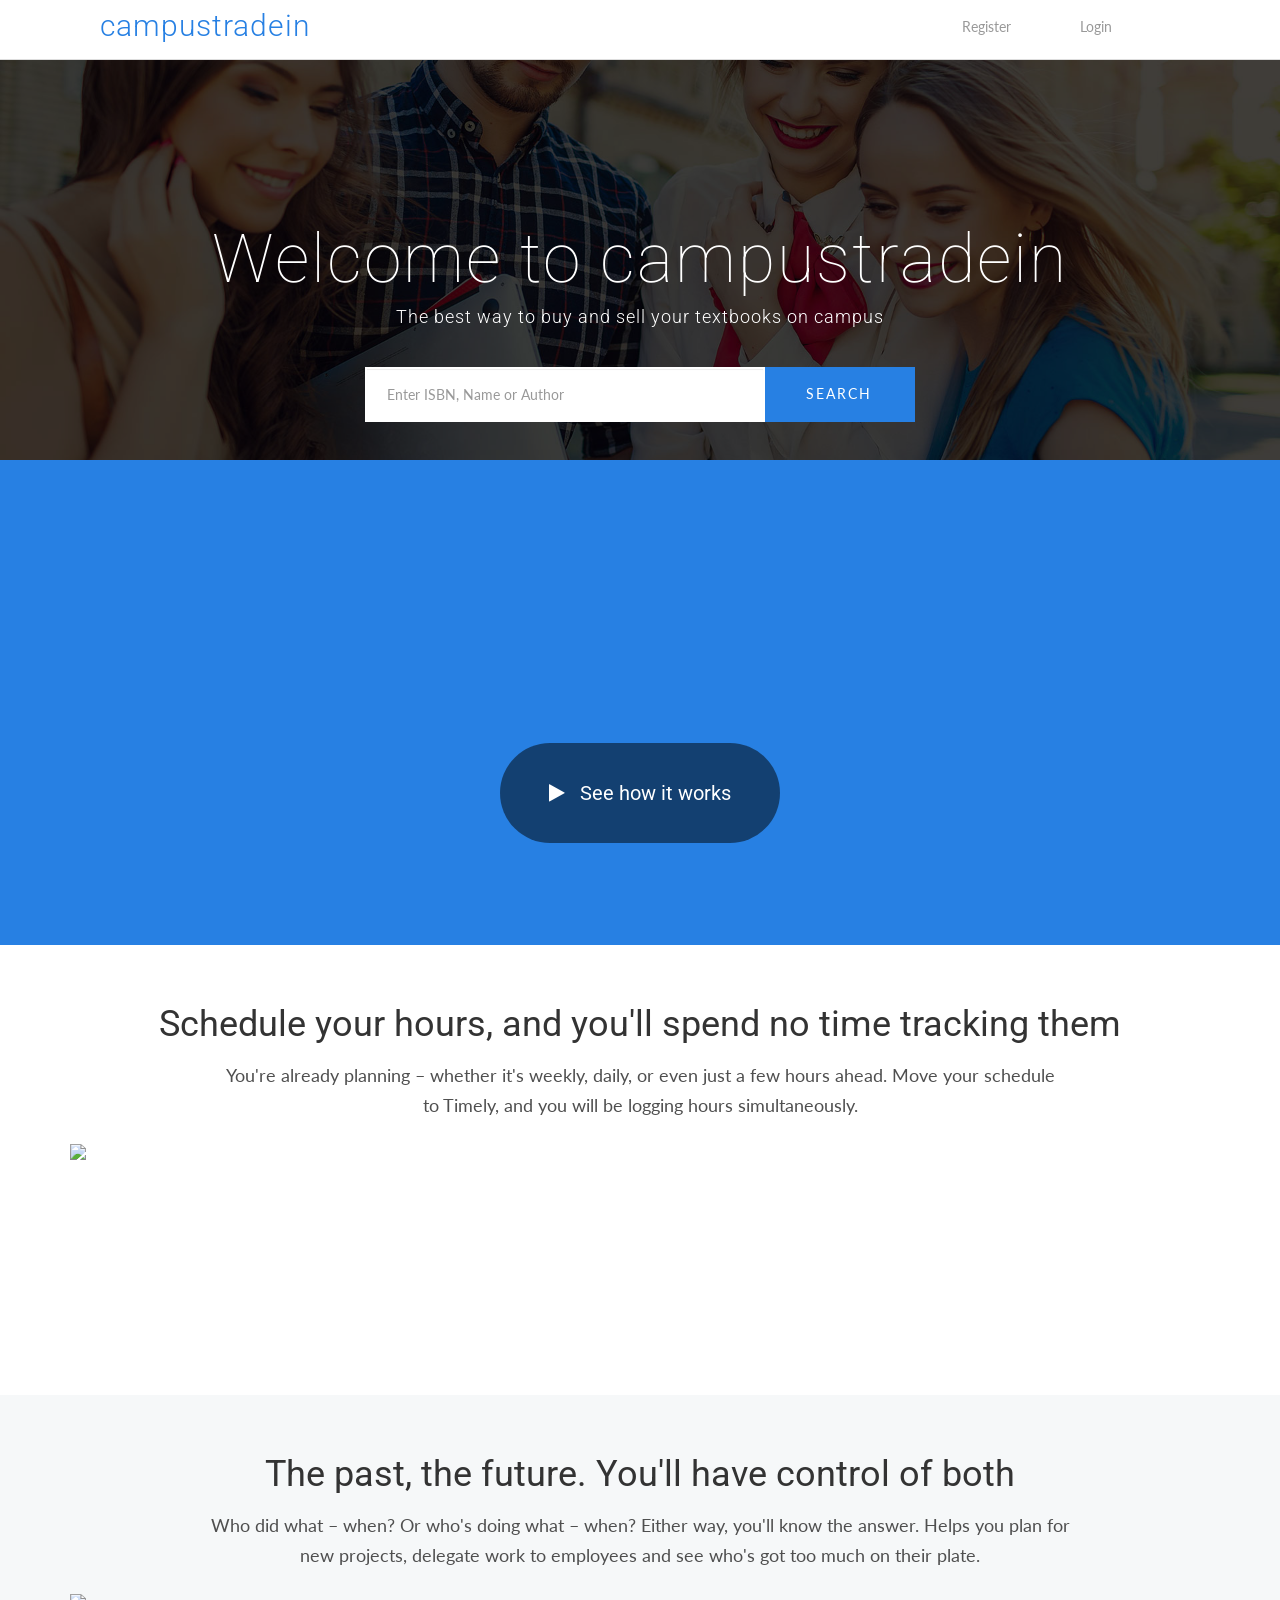
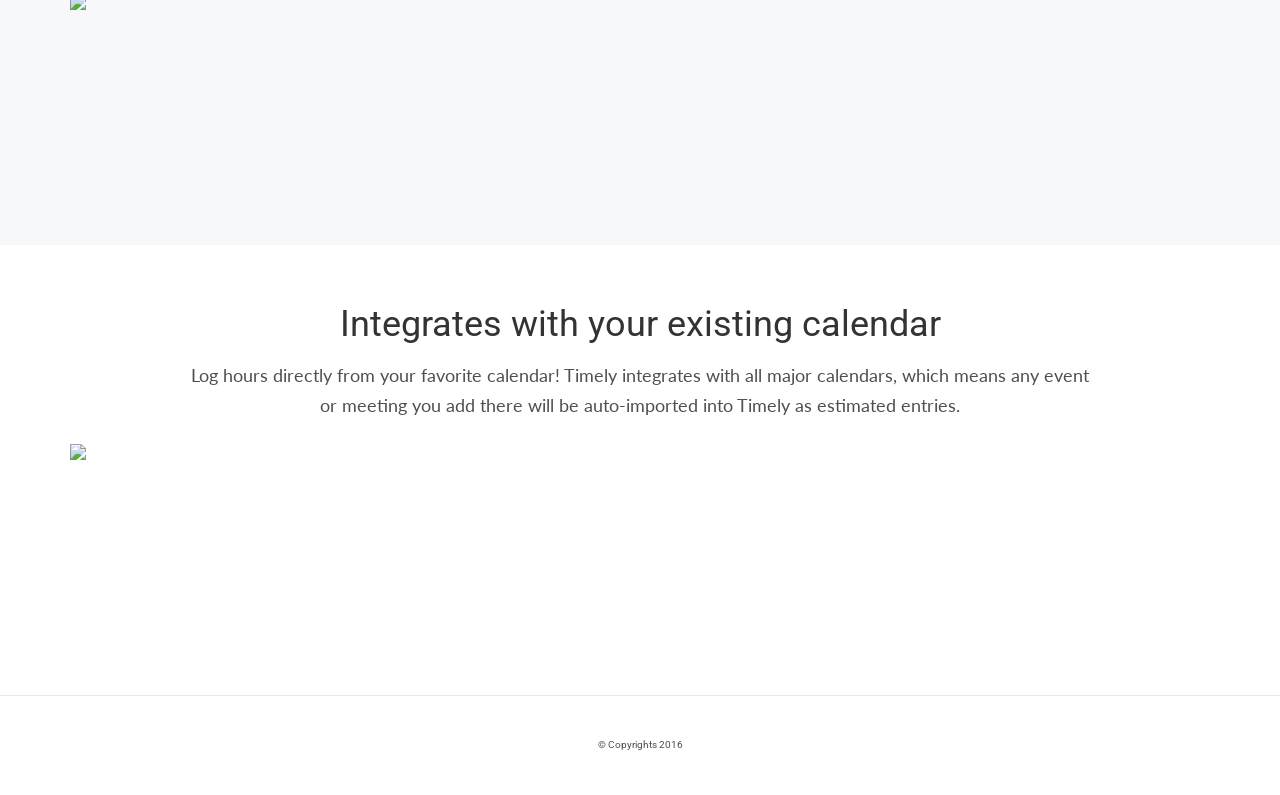
==== commit cc29bd16: "Added Changes" ====
--- a/campus-trade-in/index.html
+++ b/campus-trade-in/index.html
@@ -137,41 +137,24 @@
 		<div class="clearfix"></div>
 
 		<!-- Video Section -->
-		<section class="video">
-			<div class="container">
-				<div class="row">
-					<div class="col-lg-6 col-md-12 itemContentVideo"> 
-						<h1>See how you can do it</h1>
-						<p>Lorem ipsum dolor sit amet, consectetur adipisicing elit, sed do eiusmod tempor incididunt ut labore et dolore magna aliqua. Ut enim ad minim veniam, quis nostrud exercitation.</p>
-						<ul class="hidden-sm hidden-xs hidden-md">
-							<li>
-								<div>
-									<i class="fa fa-book" aria-hidden="true"></i>
-								</div>
-								<span>Quis autem velis reprehenderit et quis voluptate velit esse quam.</span>
-							</li>
-							<li>
-								<div>
-									<i class="fa fa-users" aria-hidden="true"></i>
-								</div>
-								<span>Lorem autem velis reprehenderit et.</span>
-							</li>
-							<li>
-								<div>
-									<i class="fa fa-download" aria-hidden="true"></i>
-								</div>
-								<span>Autem velis reprehenderit et quis voluptate quis voluptate.</span>
-							</li>
-						</ul>
-					</div>
-					<div class="col-lg-6 col-md-12 itemVideoSection">
-						<video controls autoplay>
-						  <source src="http://dfcb.github.io/BigVideo.js/vids/dock.mp4" type="video/mp4">
-						</video>
-					</div>
-				</div>
-			</div>
-		</section>
+		<section class="video">		
+			<div class="overlayVideo">
+				<button data-toggle="modal" data-target="#myModalVideo"> 
+					<span><i class="fa fa-play" aria-hidden="true"></i></span>
+					See how it works
+				</button>
+			</div>
+		</section>
+		<!-- Modal -->
+		<div class="modal fade" id="myModalVideo" tabindex="-1" role="dialog" aria-labelledby="myModalLabel">
+			<div class="container">
+				<div class="row">
+					<div class="videoVimeo">
+						<iframe id="player1" src="http://player.vimeo.com/video/27855315?api=1&player_id=player1" width="400" height="225" frameborder="0" webkitAllowFullScreen mozallowfullscreen allowFullScreen></iframe>
+		 			</div>
+				</div>
+			</div>
+		</div>
 		<div class="clearfix"></div>
 
 		<!-- sectionImageContent 1  -->
--- a/campus-trade-in/css/style.css
+++ b/campus-trade-in/css/style.css
@@ -1,14 +1,14 @@
-/* ==============================
-
+/* ============================== 
+	
 	Project Name : Campus Trade In
 	Author 		 : Campus Trade In
 	Author URI   : https://www.campustradein.com/
 	Project Last Updated : 13/06/2016
+	
+	CSS Details  : 
 
-	CSS Details  :
-
-	1. Default Variables
-	2. navigation
+	1. Default Variables 
+	2. navigation 
 	3. header section
 	4. login/signup form modal
 
@@ -51,7 +51,7 @@
 .navbar-default {
   background-color: #fff;
   border-radius: 0px;
-  height: 30px;
+  height: 60px;
   margin-bottom: 0px;
   padding-bottom: 0px;
   border: none;
@@ -63,11 +63,12 @@
 }
 .navbar-default .navbar-brand {
   color: #2780e3;
-  font-size: 20px;
+  font-size: 30px;
   font-family: 'Roboto';
-  /*font-weight: 600;*/
+  font-weight: 300;
   padding-left: 100px;
   padding-top: 16px;
+  letter-spacing: 1px;
   cursor: pointer;
 }
 .navbar-default .navbar-brand:hover {
@@ -132,9 +133,10 @@
   background-color: rgba(0, 0, 0, 0.5);
 }
 .header .overlayHeader h1 {
-  font-size: 55px;
+  letter-spacing: 2px;
+  font-size: 68px;
   font-family: 'Roboto', sans-serif;
-  font-weight: 200;
+  font-weight: 100;
   color: #fff;
   text-align: center;
   padding-top: 162px;
@@ -146,21 +148,19 @@
   font-size: 18px;
   color: #fff;
   text-align: center;
+  letter-spacing: 1px;
   font-weight: 300;
 }
 .header .overlayHeader form {
   margin: 40px auto;
   display: table;
   float: none;
-  -moz-border-radius:3px;
-  -webkit-border-radius:3px;
-  border-radius:3px;
 }
 .header .overlayHeader form .form-control {
   display: block;
   min-width: 400px;
   font-family: 'Lato', sans-serif;
-  height: 40px;
+  height: 55px;
   padding: 6px 12px;
   font-size: 14px;
   padding: 0px 20px 0px 20px;
@@ -181,7 +181,7 @@
   transition: border-color ease-in-out 0.15s, box-shadow ease-in-out 0.15s;
 }
 .header .overlayHeader form button {
-  height: 40px;
+  height: 55px;
   width: 150px;
   border-radius: 0px;
   background-color: #2780e3;
@@ -191,39 +191,15 @@
   font-size: 14px;
   font-weight: 400;
   text-transform: uppercase;
+  letter-spacing: 2px;
   transition: all 0.5s ease;
   -webkit-transition: all 0.5s ease;
   -o-transition: all 0.5s ease;
   -moz-transition: all 0.5s ease;
-  -moz-box-shadow:inset 0px 1px 0px 0px #54a3f7;
-  -webkit-box-shadow:inset 0px 1px 0px 0px #54a3f7;
-  box-shadow:inset 0px 1px 0px 0px #54a3f7;
-  text-decoration:none;
-  text-shadow:0px 1px 0px #154682;
-  background:-webkit-gradient(linear, left top, left bottom, color-stop(0.05, #007dc1), color-stop(1, #0061a7));
-  background:-moz-linear-gradient(top, #007dc1 5%, #0061a7 100%);
-  background:-webkit-linear-gradient(top, #007dc1 5%, #0061a7 100%);
-  background:-o-linear-gradient(top, #007dc1 5%, #0061a7 100%);
-  background:-ms-linear-gradient(top, #007dc1 5%, #0061a7 100%);
-  background:linear-gradient(to bottom, #007dc1 5%, #0061a7 100%);
-  filter:progid:DXImageTransform.Microsoft.gradient(startColorstr='#007dc1', endColorstr='#0061a7',GradientType=0);
-  background-color:#007dc1;
-  border:1px solid #124d77;
 }
 .header .overlayHeader form button:hover {
   color: #fff;
-  background:-webkit-gradient(linear, left top, left bottom, color-stop(0.05, #0061a7), color-stop(1, #007dc1));
-  background:-moz-linear-gradient(top, #0061a7 5%, #007dc1 100%);
-  background:-webkit-linear-gradient(top, #0061a7 5%, #007dc1 100%);
-  background:-o-linear-gradient(top, #0061a7 5%, #007dc1 100%);
-  background:-ms-linear-gradient(top, #0061a7 5%, #007dc1 100%);
-  background:linear-gradient(to bottom, #0061a7 5%, #007dc1 100%);
-  filter:progid:DXImageTransform.Microsoft.gradient(startColorstr='#0061a7', endColorstr='#007dc1',GradientType=0);
-  background-color:#0061a7;
-}
-.header .overlayHeader form button:active {
-   position:relative;
-	top:1px;
+  background-color: #2780e3;
 }
 /* modal form section */
 .modalCustom .closeButton {
@@ -245,6 +221,7 @@
   position: relative;
   top: 42px;
   font-weight: 300;
+  letter-spacing: 1px;
   text-align: center;
 }
 .modalCustom h6 {
@@ -256,6 +233,7 @@
   top: 49px;
   font-size: 15px;
   font-weight: 400;
+  letter-spacing: 1px;
 }
 .modalCustom ul {
   margin: 100px auto;
@@ -307,6 +285,7 @@
   background-color: #3B5998;
   color: #fff;
   font-family: 'Roboto', sans-serif;
+  letter-spacing: 1px;
   border: none;
 }
 .modalCustom .itemModelForms .itemLoginForm button span {
@@ -353,6 +332,7 @@
   background-color: #3B5998;
   color: #fff;
   font-family: 'Roboto', sans-serif;
+  letter-spacing: 1px;
   border: none;
 }
 .modalCustom .itemModelForms .itemSignUpForm button span {
@@ -414,6 +394,7 @@
   font-family: 'Roboto', sans-serif;
   color: #333;
   text-transform: uppercase;
+  letter-spacing: 1px;
   padding-top: 70px;
   margin-top: 0px;
 }
@@ -627,65 +608,47 @@
 .video {
   height: 485px;
   width: 100%;
-  background-color: #F6F8F9;
-}
-.video .itemContentVideo h1 {
-  margin-bottom: 0px;
-  margin-top: 0px;
-  padding-top: 90px;
+  background-image: url('../assets/video/buy.png');
+  background-position: center;
+  background-size: cover;
+}
+.video .overlayVideo {
+  height: 485px;
+  width: 100%;
+  background-color: #2780e3;
+  position: absolute;
+}
+.video .overlayVideo span {
+  padding-right: 10px;
+}
+.video .overlayVideo button {
+  margin: 283px auto;
+  display: table;
+  float: none;
+  height: 100px;
+  width: 280px;
+  background-color: rgba(0, 0, 0, 0.5);
+  color: #fff;
+  border: none;
+  border-radius: 100px;
   font-family: 'Roboto';
-  text-align: left;
-  font-weight: 400;
-}
-.video .itemContentVideo p {
-  padding-top: 30px;
-  line-height: 23px;
-  color: #4f4f4f;
-  font-size: 16px;
-  font-weight: 400;
-  font-family: 'Lato';
-}
-.video .itemContentVideo ul {
-  list-style: none;
-  padding: 0px;
-  padding-top: 15px;
-}
-.video .itemContentVideo ul li:nth-child(2) {
-  padding-top: 30px;
-}
-.video .itemContentVideo ul li:nth-child(3) {
-  padding-top: 30px;
-}
-.video .itemContentVideo ul li {
-  color: #4f4f4f;
-  font-size: 16px;
-  font-weight: 400;
-  font-family: 'Lato';
-}
-.video .itemContentVideo ul li span {
-  padding-left: 20px;
-  position: relative;
-  top: 8px;
-}
-.video .itemContentVideo ul li div {
-  float: left;
-  height: 40px;
-  width: 40px;
-  text-align: center;
-  background-color: #2780E3;
-  color: #fff;
-  padding-top: 9px;
-  border-radius: 100px;
-}
-.video .itemVideoSection {
-  height: 300px;
-  width: 50%;
-  margin: 100px auto;
-  background-color: #000;
-  margin-bottom: 0px;
-}
-.video .itemVideoSection video {
-  height: 300px;
+  font-size: 20px;
+  transition: all 0.1s ease;
+  -webkit-transition: all 0.1s ease;
+  -o-transition: all 0.1s ease;
+  text-align: center;
+}
+.video .overlayVideo button:hover {
+  width: 300px;
+}
+.videoVimeo {
+  height: 500px;
+  width: 100%;
+  background-color: #fff;
+  margin-top: 88px;
+}
+.videoVimeo iframe {
+  height: 500px;
   width: 100%;
 }
 /* footer section */
@@ -747,6 +710,16 @@
   }
   .video .itemContentVideo p {
     text-align: center;
+  }
+  /* sectionImageContent1 */
+  .sectionImageContent1 {
+    height: 500px;
+  }
+  .sectionImageContent2 {
+    height: 500px;
+  }
+  .sectionImageContent3 {
+    height: 500px;
   }
 }
 @media screen and (min-width: 480px) and (max-width: 768px) {
@@ -925,6 +898,16 @@
   .video .itemContentVideo p {
     text-align: center;
   }
+  /* sectionImageContent1 */
+  .sectionImageContent1 {
+    height: 500px;
+  }
+  .sectionImageContent2 {
+    height: 500px;
+  }
+  .sectionImageContent3 {
+    height: 500px;
+  }
 }
 @media screen and (min-width: 290px) and (max-width: 480px) {
   /* navigation section */
@@ -1091,4 +1074,14 @@
   .video .itemContentVideo p {
     text-align: center;
   }
-}
+  /* sectionImageContent1 */
+  .sectionImageContent1 {
+    height: 600px;
+  }
+  .sectionImageContent2 {
+    height: 600px;
+  }
+  .sectionImageContent3 {
+    height: 600px;
+  }
+}
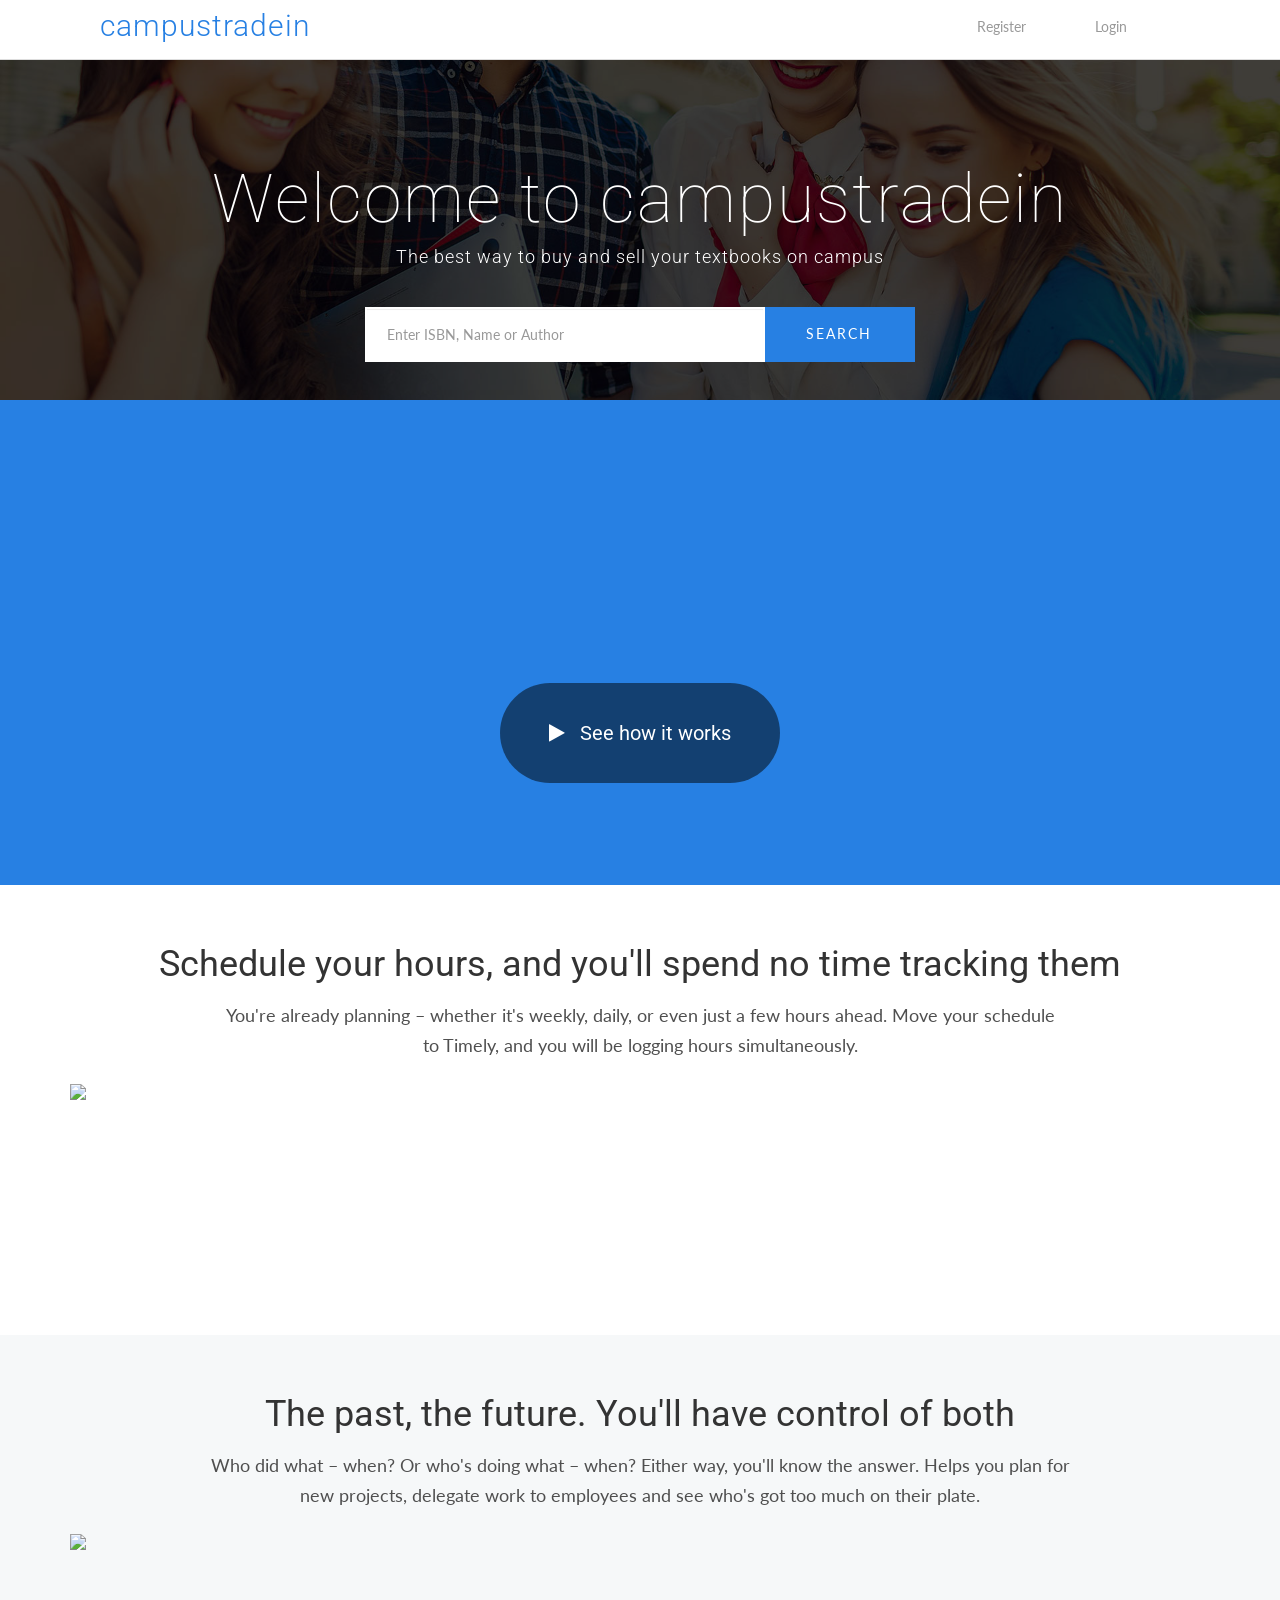
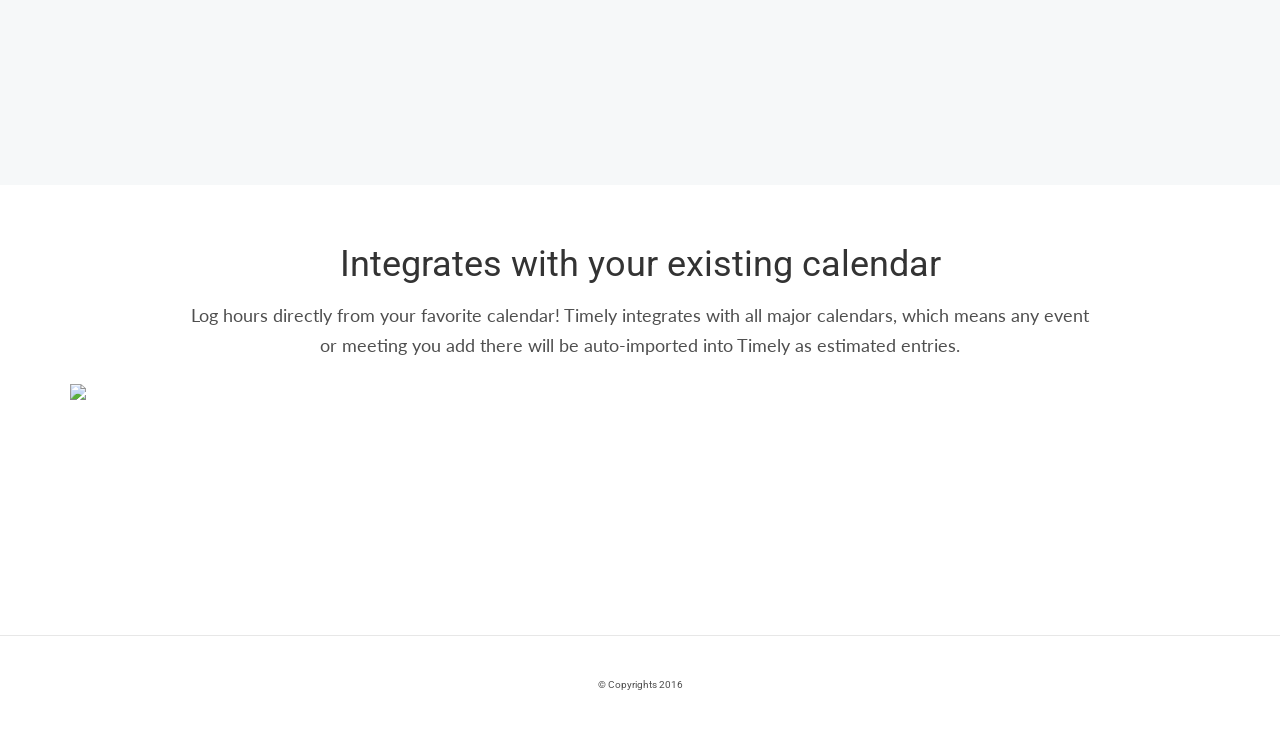
==== commit d38137f2: "Added Changes" ====
--- a/campus-trade-in/index.html
+++ b/campus-trade-in/index.html
@@ -22,7 +22,7 @@
 	</head>
 	<body>
 		<!-- navigation section -->	
-		<nav class="navbar navbar-default">
+		<nav class="navbar navbar-default navbar-fixed-top">
 		  <div class="container-fluid">
 		    <!-- Brand and toggle get grouped for better mobile display -->
 		    <div class="navbar-header">
@@ -285,7 +285,6 @@
 		<script src="js/backstretch.min.js"></script>
 		<script src="js/wow.js"></script>
 		<script src="js/owl.carousel.js"></script>
-		<script src="js/bootstrap.min.js"></script>
 		<script src="js/custom.js"></script>
 	</body>
 </html>
--- a/campus-trade-in/css/style.css
+++ b/campus-trade-in/css/style.css
@@ -46,6 +46,13 @@
 #messages small {
   color: red;
   text-align: center;
+}
+.alert {
+  padding: 0px;
+  padding-top: 10px;
+  color: green;
+  font-size: 15px;
+  display: none;
 }
 /* 	Navigation Section */
 .navbar-default {
@@ -651,6 +658,53 @@
   height: 500px;
   width: 100%;
 }
+/* accountActivationPage.html */
+.accountActivation h1 {
+  text-align: center;
+  font-family: 'Roboto';
+  font-size: 60px;
+  letter-spacing: 1px;
+  padding-top: 130px;
+  margin-bottom: 62px;
+  color: #2780e3;
+}
+.accountActivation h2 {
+  text-align: center;
+  letter-spacing: 1px;
+}
+.accountActivation p {
+  line-height: 30px;
+  color: #4f4f4f;
+  font-size: 18px;
+  text-align: center!important;
+  font-weight: 400;
+  font-family: 'Lato';
+  padding-top: 5px;
+}
+/* reset password page */
+.resetPasswordPage .itemNewPassword {
+  margin: 100px auto;
+  display: table;
+  float: none;
+  padding: 0px;
+  width: 50%;
+}
+.resetPasswordPage .itemNewPassword h4 {
+  color: #2780e3;
+  font-size: 24px;
+  margin-bottom: 20px;
+  padding: 0px;
+  margin-left: 0px;
+}
+.resetPasswordPage .itemNewPassword button {
+  height: 40px;
+  width: 100px;
+  border: none;
+  background-color: #2780e3;
+  color: #fff;
+  font-family: 'Roboto';
+  letter-spacing: 1px;
+}
 /* footer section */
 footer {
   height: 100px;
